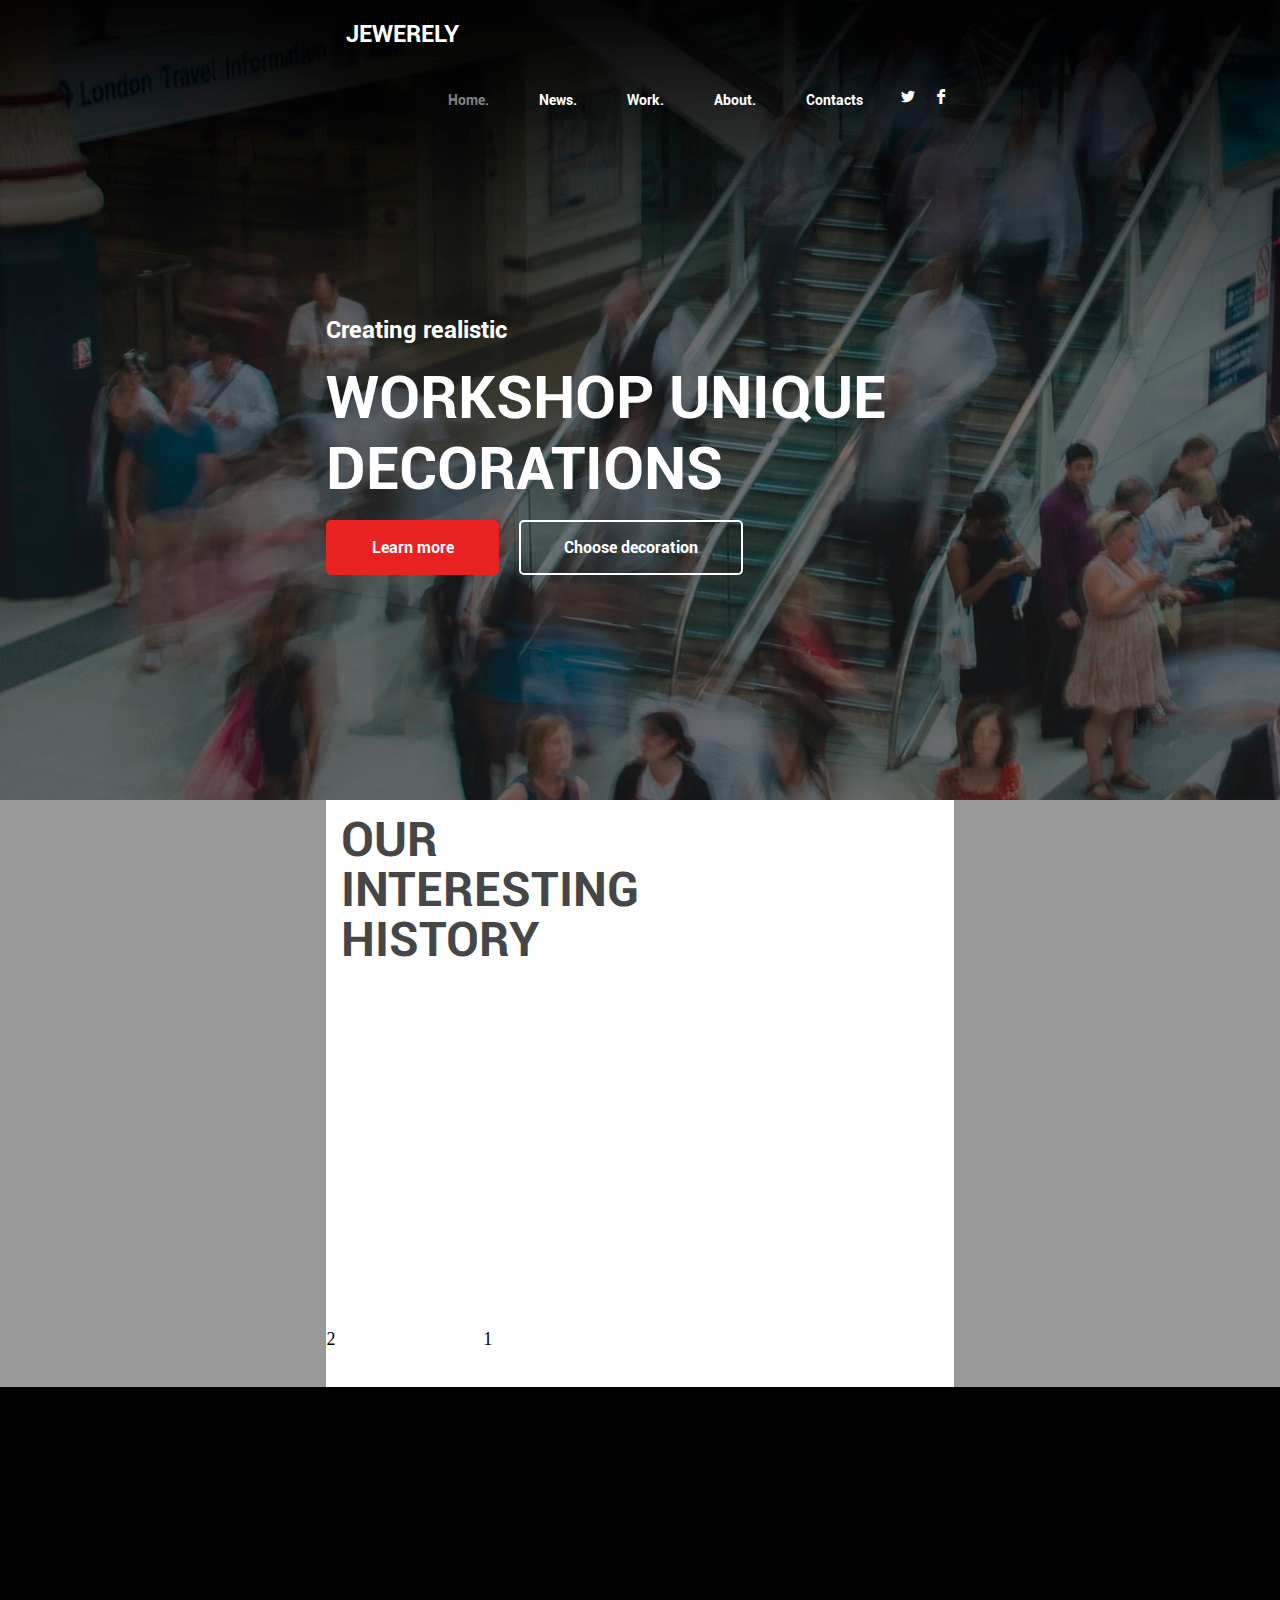
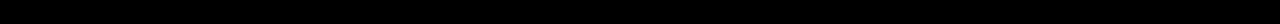
==== завдання 1/index.html @ ca920c7a "завдання 1" ====
<!DOCTYPE html>
<meta charset="utf-8">
<title>ХЗ</title>
<link rel="stylesheet" href="main.css">

<div class="header">
	<div class="header-mid">
		<div class="jewerely">jewerely</div>
		<ul class="header-button">
			<li><a href="" class="home">Home.</a></li>
			<li><a href="">News.</a></li>
			<li><a href="">Work.</a></li>
			<li><a href="">About.</a></li>
			<li><a href="">Contacts</a></li>
			<li><a href=""><span>L</span></a></li>
			<li><a href=""><span>F</span></a></li>
		</ul>
		<div class="inner_content">
			<div class="Creating_realistic">Creating realistic</div>
			<div class="workshop">workshop unique decorations</div>
			<div class="header-but-block">
				<a href="" class="button red">Learn more</a>
				<a href="" class="button default">Choose decoration</a>
		</div>
		</div>
	</div>
</div>
<div class="about">
	<div class="about-mid">
	<div class="about-header">
	<div class="ourih">
	   our interesting history
	</div>
	<div class="about-top">1</div>
	<div class="about-bot">2</div>
	</div>
</div>
---- завдання 1/main.css ----
*{
	margin:0px;
	padding:0px;
	max-width: 1920px;
}
body{background: rgb(0, 0, 0)}
@font-face{
	font-family: Socialico;
	src: url(font/Socialico.ttf);
}
@font-face{
    font-family: Roboto;
    src: url(font/Roboto-Bold.ttf);
}

/**---HEADER---**/
.header {
	width:100%;
	height:800px;
	background-image: url(img/header.jpg);
    background-repeat: no-repeat;
    font-family: "Roboto";
}
li span{
  font-size: 24px;
  font-family: "Socialico";
  color: rgb(255, 255, 255);
  margin:-15px;
}
.header-mid {
	width: 49%;
	color: #ffffff;
	margin: 0 25.5%;
}
.jewerely { /**JEWELERY**/
	display: inline-block;
	background: rgba(0,0,0,0);
	float:left;
	color: rgba(255, 255, 255, 1);
  font-size: 24px;
  color: rgb(255, 255, 255);
  font-weight: bold;
  text-transform: uppercase;
  margin:20px;
}
.inner_content{
    float:left;
    width:100%;
    margin-top:12em;
}

.Creating_realistic { /**Creating_realistic**/
	float:Left;
	font-size: 24px;
	background: rgba(0,0,0,0);	
	font-size: 24px;
	color: rgb(255, 255, 255);
	
}
 
.workshop{/**workshop**/
	font-size: 60px;
	color: rgb(255, 255, 255);
	font-weight: bold;
	text-transform: uppercase;  
	width:100%;
	float:left;
	margin-top:18px;
}

.header-button{/**menu**/
	list-style-type: none;
	float: right;
	margin-top: 6px;
}
.header-button li{
	display:inline-block;
	font-size: 14px;
	color: rgba(255, 255, 255, 1);
	margin:13px;
	cursor:pointer;
}
.header-button .home {
	color: rgba(255, 255, 255, 0.5);
	}
li a{	text-decoration:none;
	font-size: 14px;
	color: rgba(255, 255, 255, 1);
	margin:10px;
	}

.header-but-block{
	float:left;
	width:100%;
	margin-top:1em;
}
	
.button{
	float:left;
	display:block;
	font-size: 16px;  
	font-weight: bold;
	color: white; 
	text-decoration: none;
	user-select: none;
	padding: 1em 2.7em;
	outline: none;
	border: 2px solid;
	border-radius: 5px;
	transition: .5s;
	margin-right:20px;
}
.button.default:hover{ background: rgba(255,255,255,.2);} 
.button.red{background-color: rgb(233, 33, 33); border: 2px solid rgb(233, 33, 33);}
.button.red:hover{ background: rgba(255,33,33,.2);}


/**---ABOUT---**/
.about {
	width:100%;
	height:587px;
	background: #999;
	font-size: 18px;
	margin-bottom: 1px;
	
}
.about-mid {
	display: inline-block;
	width:49%;
	height:100%;
	background: #ffffff;
	margin: 0 25.5%;
}
.about-header{
    display: inline-block;
    float:left;
    width:50%;
    height:100%;
    line-height:100%
    }
    .ourih{
    width:100%;
    height:500px;
    
    text-align: left;
    vertical-align: middle;
    display: inline-block;

    line-height: 50px;
    padding: 15px;
    
    float:left;
    font-size: 48px;
    font-family: "Roboto";
    color: rgb(70, 70, 70);
    font-weight: bold;
    text-transform: uppercase;

    }
.about-top{
    display: inline-block;
    float:right;
    width:50%;
    height:50%;
}
.about-bot{
    display: inline-block;
    float:right;
    width:50%;
    height:50%;
}
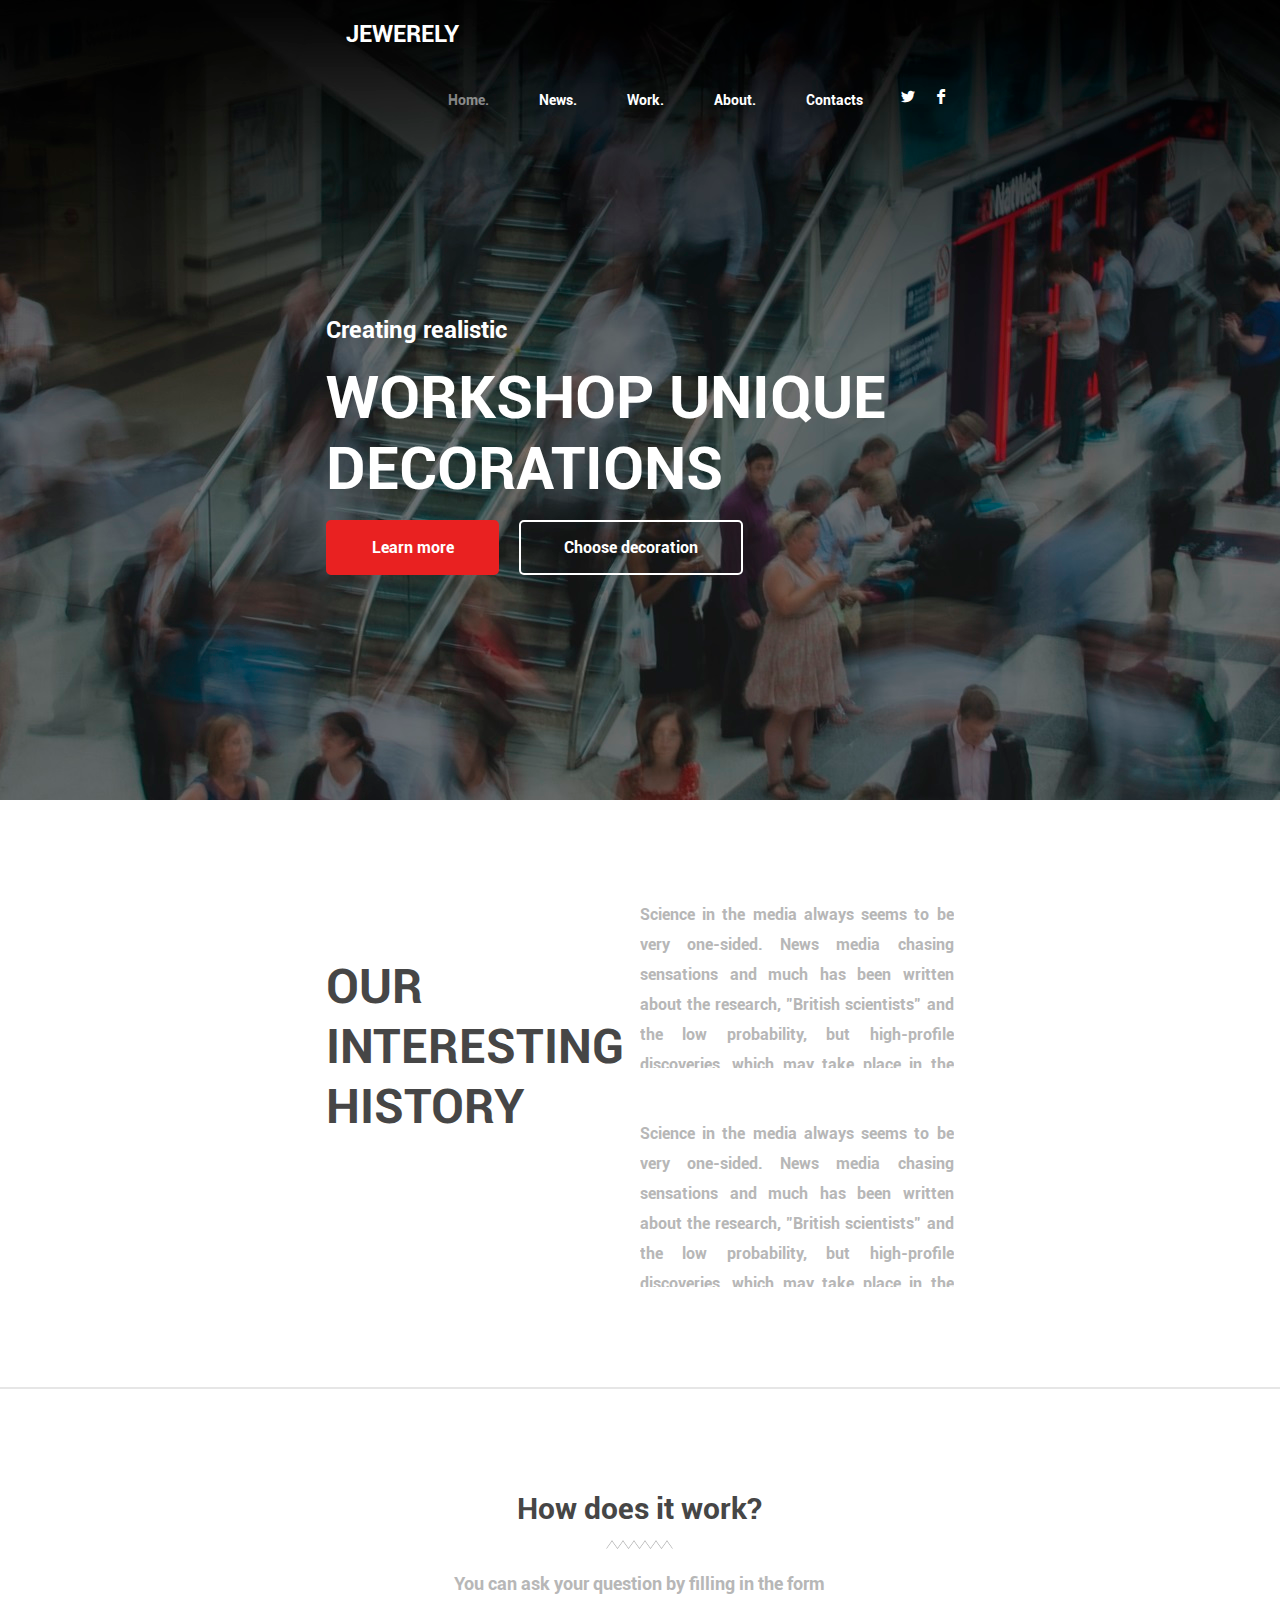
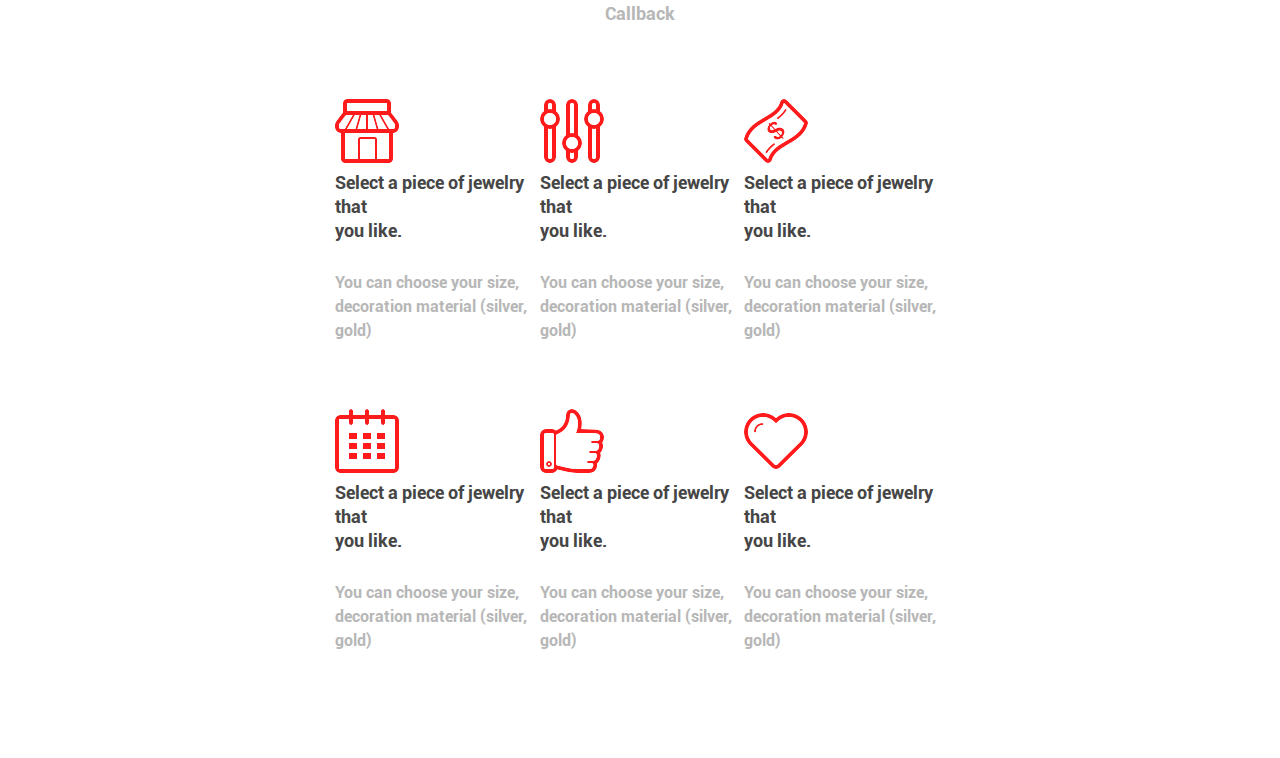
==== commit d40dcab5: "aktuality" ====
--- a/завдання 1/index.html
+++ b/завдання 1/index.html
@@ -28,10 +28,48 @@
 <div class="about">
 	<div class="about-mid">
 	<div class="about-header">
-	<div class="ourih">
 	   our interesting history
 	</div>
-	<div class="about-top">1</div>
-	<div class="about-bot">2</div>
+	
+	<div class="about-cont one">Science in the media always seems to be very one-sided. News media chasing sensations and much has been written about the research, "British scientists" and the low probability, but high-profile discoveries, which may take place in the future, not only paying attention to really important things. In addition, the Internet, magazines and television are often held discussions on the "loud" threads of pseudo invited - and it seems that many of the important questions in modern science has not yet been resolved. Look At Me 8 selected topics about which most scientists have long come to a consensus, but thanks to all the media for some reason it seems that about them still makes sense to argue.</div>
+	
+	<div class="about-cont duo">Science in the media always seems to be very one-sided. News media chasing sensations and much has been written about the research, "British scientists" and the low probability, but high-profile discoveries, which may take place in the future, not only paying attention to really important things. In addition, the Internet, magazines and television are often held discussions on the "loud" threads of pseudo invited - and it seems that many of the important questions in modern science has not yet been resolved. Look At Me 8 selected topics about which most scientists have long come to a consensus, but thanks to all the media for some reason it seems that about them still makes sense to argue.</div>
 	</div>
 </div>
+<div class="steps">
+    <div class="steps-mid">
+        <div class="steps-header">
+           <div class="tx1">How does it work?</div>
+           <div class="tx2"><span>You can ask your question by filling in the form <p>Callback</p></div></div>
+        <div class="step uno">
+            <div class="steptext1">Select a piece of jewelry that
+<p>you like.</p></div>
+            <div class="steptext2">You can choose your size, decoration material (silver, gold)</div>
+        </div>
+        <div class="step duo">
+            <div class="steptext1">Select a piece of jewelry that
+<p>you like.</p></div>
+            <div class="steptext2">You can choose your size, decoration material (silver, gold)</div>
+        </div>
+        <div class="step tre">
+            <div class="steptext1">Select a piece of jewelry that
+<p>you like.</p></div>
+            <div class="steptext2">You can choose your size, decoration material (silver, gold)</div>
+        </div>
+        <div class="step qua">
+            <div class="steptext1">Select a piece of jewelry that
+<p>you like.</p></div>
+            <div class="steptext2">You can choose your size, decoration material (silver, gold)</div>
+        </div>
+        <div class="step chi">
+            <div class="steptext1">Select a piece of jewelry that
+<p>you like.</p></div>
+            <div class="steptext2">You can choose your size, decoration material (silver, gold)</div>
+        </div>
+        <div class="step sey">
+            <div class="steptext1">Select a piece of jewelry that
+<p>you like.</p></div>
+            <div class="steptext2">You can choose your size, decoration material (silver, gold)</div>
+        </div>
+    </div>
+</div>
--- a/завдання 1/main.css
+++ b/завдання 1/main.css
@@ -1,10 +1,10 @@
 
 *{
-	margin:0px;
+	margin:0px auto;
 	padding:0px;
 	max-width: 1920px;
 }
-body{background: rgb(0, 0, 0)}
+body{background: rgb(230, 230, 230)}
 @font-face{
 	font-family: Socialico;
 	src: url(font/Socialico.ttf);
@@ -20,6 +20,7 @@
 	height:800px;
 	background-image: url(img/header.jpg);
     background-repeat: no-repeat;
+    background-position:center;
     font-family: "Roboto";
 }
 li span{
@@ -49,16 +50,13 @@
     width:100%;
     margin-top:12em;
 }
-
 .Creating_realistic { /**Creating_realistic**/
 	float:Left;
 	font-size: 24px;
 	background: rgba(0,0,0,0);	
 	font-size: 24px;
 	color: rgb(255, 255, 255);
-	
-}
- 
+}
 .workshop{/**workshop**/
 	font-size: 60px;
 	color: rgb(255, 255, 255);
@@ -68,7 +66,6 @@
 	float:left;
 	margin-top:18px;
 }
-
 .header-button{/**menu**/
 	list-style-type: none;
 	float: right;
@@ -84,18 +81,16 @@
 .header-button .home {
 	color: rgba(255, 255, 255, 0.5);
 	}
-li a{	text-decoration:none;
+li a{text-decoration:none;
 	font-size: 14px;
 	color: rgba(255, 255, 255, 1);
 	margin:10px;
 	}
-
 .header-but-block{
 	float:left;
 	width:100%;
 	margin-top:1em;
 }
-	
 .button{
 	float:left;
 	display:block;
@@ -109,21 +104,17 @@
 	border: 2px solid;
 	border-radius: 5px;
 	transition: .5s;
-	margin-right:20px;
+
 }
 .button.default:hover{ background: rgba(255,255,255,.2);} 
-.button.red{background-color: rgb(233, 33, 33); border: 2px solid rgb(233, 33, 33);}
+.button.red{    margin-right:20px; background-color: rgb(233, 33, 33); border: 2px solid rgb(233, 33, 33);}
 .button.red:hover{ background: rgba(255,33,33,.2);}
-
-
 /**---ABOUT---**/
 .about {
 	width:100%;
 	height:587px;
-	background: #999;
-	font-size: 18px;
-	margin-bottom: 1px;
-	
+	background: #ffffff;
+	font-size: 18px;	
 }
 .about-mid {
 	display: inline-block;
@@ -135,40 +126,116 @@
 .about-header{
     display: inline-block;
     float:left;
-    width:50%;
-    height:100%;
-    line-height:100%
-    }
-    .ourih{
-    width:100%;
-    height:500px;
-    
+    width:40%;
+    height:50%;
     text-align: left;
     vertical-align: middle;
-    display: inline-block;
-
-    line-height: 50px;
-    padding: 15px;
-    
-    float:left;
+    line-height: 1.25;
+    padding-top: 25%;
     font-size: 48px;
     font-family: "Roboto";
     color: rgb(70, 70, 70);
     font-weight: bold;
     text-transform: uppercase;
-
     }
-.about-top{
+.about-cont{
     display: inline-block;
     float:right;
     width:50%;
-    height:50%;
-}
-.about-bot{
-    display: inline-block;
-    float:right;
-    width:50%;
-    height:50%;
-}
-
-
+    height:168px;
+    font-size: 16px;
+    font-family: "Roboto";
+    color: rgb(183, 183, 183);
+    line-height: 1.875;
+    text-align: justify;
+    overflow: auto;
+}
+.about-cont.one{
+    margin-top: 100px;
+    margin-bottom: 26px;
+}
+.about-cont.duo{
+    margin-top: 25px;
+    margin-bottom: 100px;
+}
+/**---6 steps---**/
+.steps {
+    width:100%;
+    height:969px;
+    background: #ffffff;
+    margin-top: 2px;    
+}
+.steps-mid {
+    display: inline-block;
+    width:49%;
+    height:100%;
+    background: #ffffff;
+    margin: 0px 25.5%;
+     text-align:center;
+}
+.steps-header{    
+    display: block;
+    width: 100%;
+    height: 32%;
+    margin:auto;
+    background-image: url(img/aaa.png); background-repeat: no-repeat; background-position:center;
+
+}
+.tx1{
+  box-sizing: border-box;
+  padding-top:100px;
+  font-size: 30px;
+  font-family: "Roboto";
+  color: rgb(70, 70, 70);
+  font-weight: bold;
+  line-height: 1.333;
+  text-align: center;
+}
+.tx2{
+    margin-top:40px;
+  font-size: 18px;
+  font-family: "Roboto";
+  color: rgb(183, 183, 183);
+  line-height: 1.667;
+  text-align: center;
+}
+
+
+.step{
+    display: inline-block;
+    width:32%;
+    height:32%;
+}
+
+.step.uno{ background-image: url(img/1.png); background-repeat: no-repeat;}
+.step.duo{ background-image: url(img/2.png); background-repeat: no-repeat;}
+.step.tre{ background-image: url(img/3.png); background-repeat: no-repeat;}
+.step.qua{ background-image: url(img/4.png); background-repeat: no-repeat;}
+.step.chi{ background-image: url(img/5.png); background-repeat: no-repeat;}
+.step.sey{ background-image: url(img/6.png); background-repeat: no-repeat;}
+
+.steptext1{ 
+    display: inline-block;  
+    margin-top:36%;
+    width:100%;
+    height:32%;
+    font-size: 18px;
+    font-family: "Roboto";
+    color: rgb(70, 70, 70);
+    line-height: 1.333;
+    text-align: left;
+}
+
+
+
+.steptext2{ 
+    box-sizing: border-box;
+    display: inline-block;  
+    width:100%;
+    height:32%;
+    font-size: 16px;
+    font-family: "Roboto";
+    color: rgb(183, 183, 183);
+    line-height: 1.5;
+    text-align: left;
+}
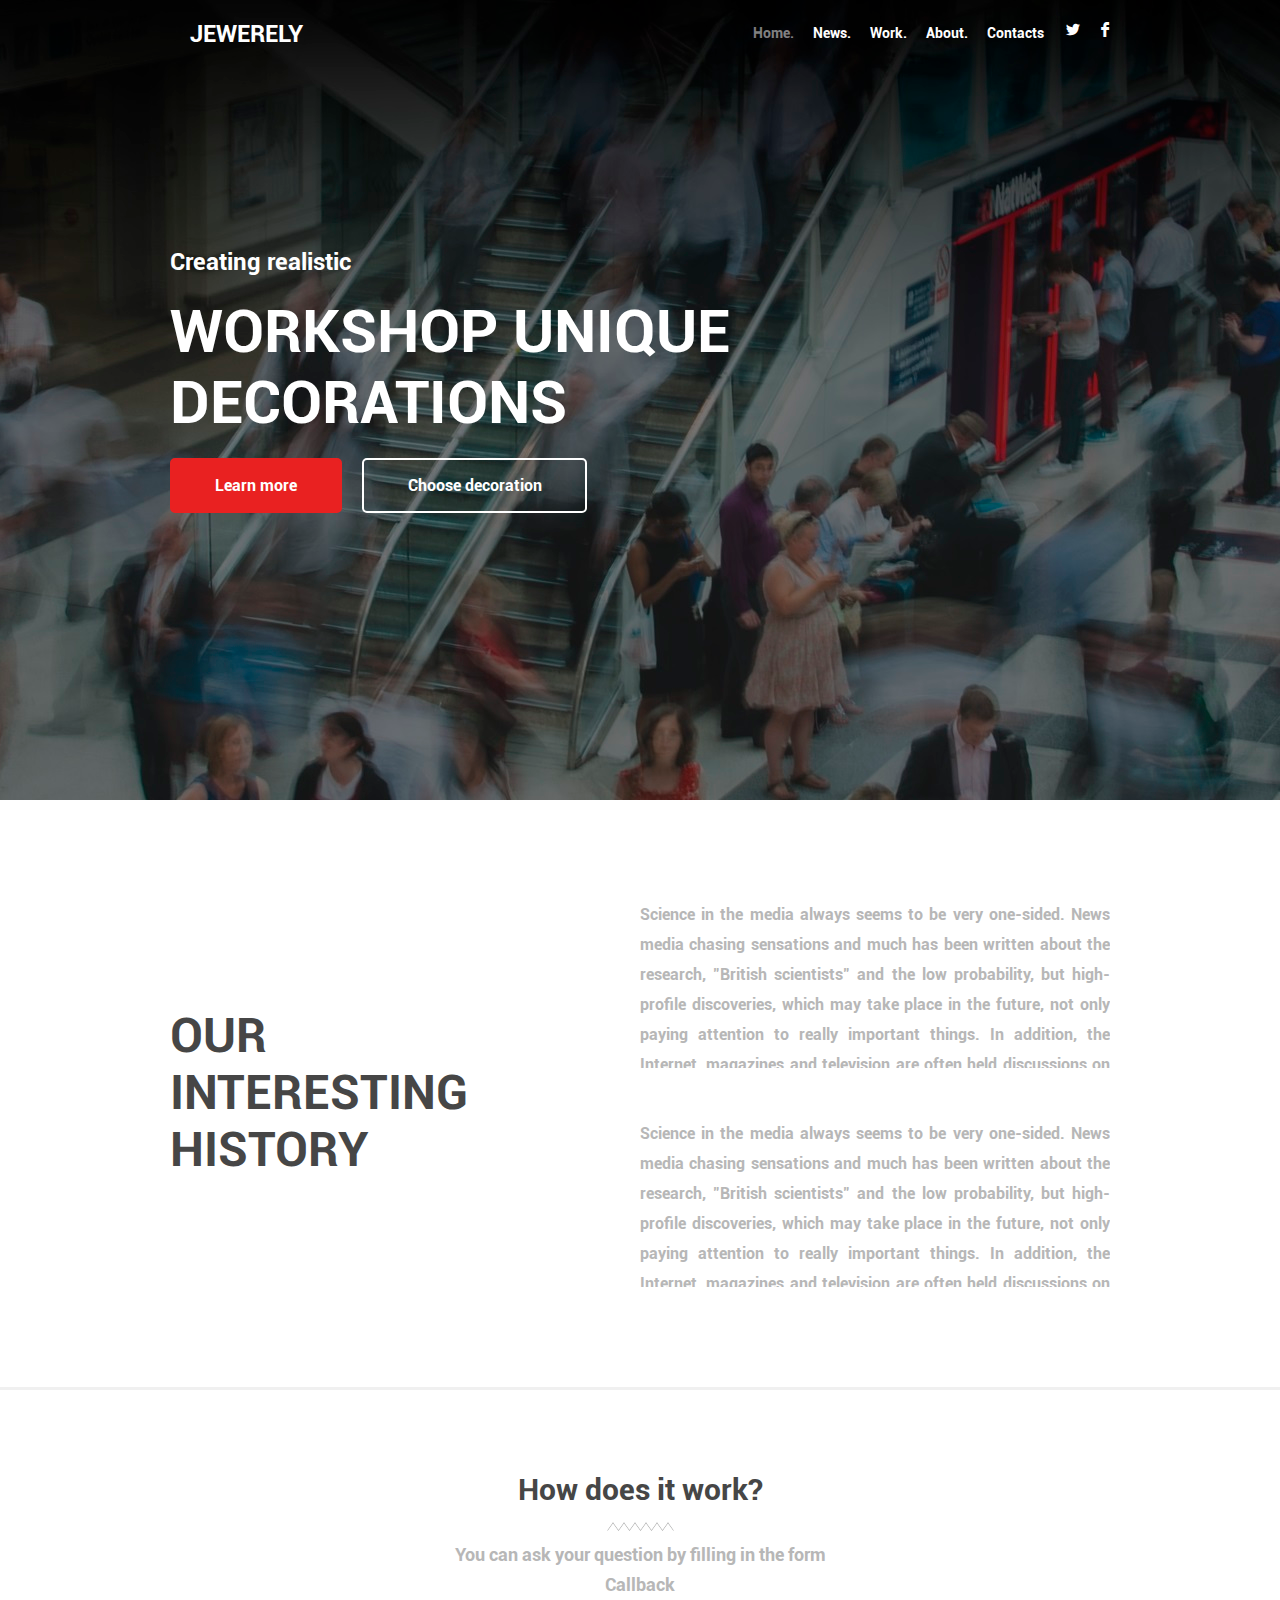
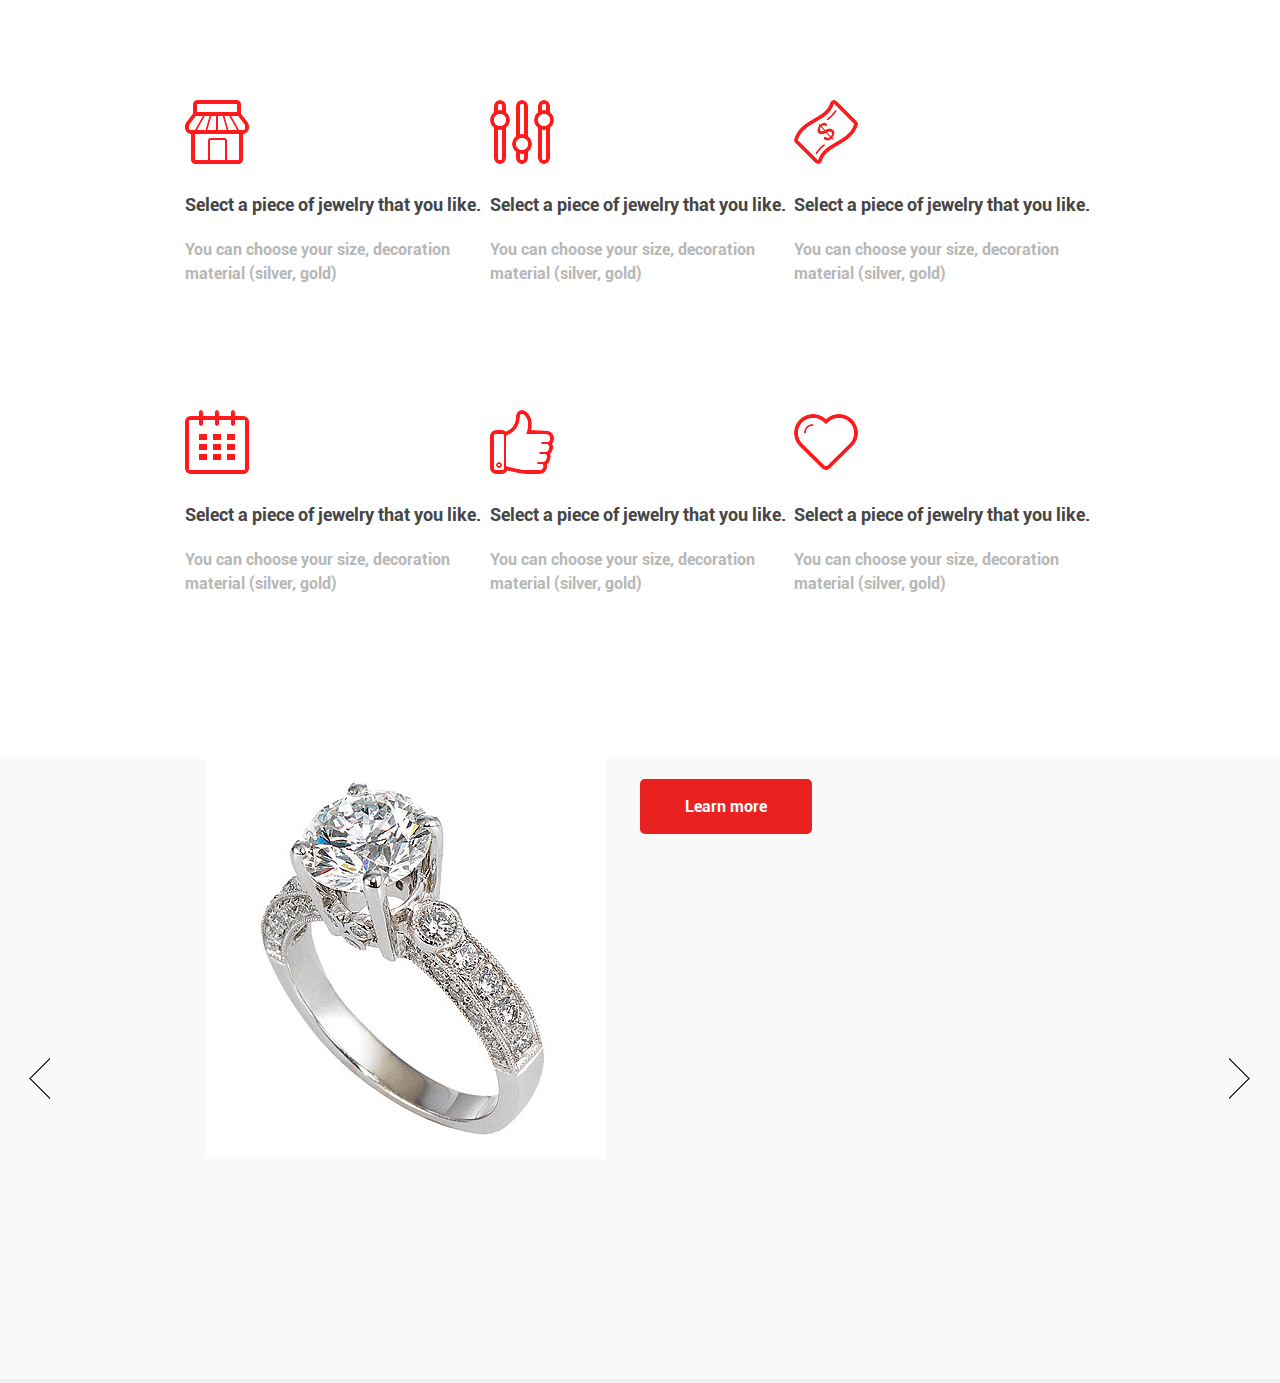
==== commit 1139301c: "aktuality" ====
--- a/завдання 1/index.html
+++ b/завдання 1/index.html
@@ -5,7 +5,7 @@
 
 <div class="header">
 	<div class="header-mid">
-		<div class="jewerely">jewerely</div>
+		<h1>jewerely</h1>
 		<ul class="header-button">
 			<li><a href="" class="home">Home.</a></li>
 			<li><a href="">News.</a></li>
@@ -28,48 +28,49 @@
 <div class="about">
 	<div class="about-mid">
 	<div class="about-header">
-	   our interesting history
-	</div>
-	
+	   <p>our</p><p>interesting</p><p>history</p>  
+	</div>	
 	<div class="about-cont one">Science in the media always seems to be very one-sided. News media chasing sensations and much has been written about the research, "British scientists" and the low probability, but high-profile discoveries, which may take place in the future, not only paying attention to really important things. In addition, the Internet, magazines and television are often held discussions on the "loud" threads of pseudo invited - and it seems that many of the important questions in modern science has not yet been resolved. Look At Me 8 selected topics about which most scientists have long come to a consensus, but thanks to all the media for some reason it seems that about them still makes sense to argue.</div>
-	
 	<div class="about-cont duo">Science in the media always seems to be very one-sided. News media chasing sensations and much has been written about the research, "British scientists" and the low probability, but high-profile discoveries, which may take place in the future, not only paying attention to really important things. In addition, the Internet, magazines and television are often held discussions on the "loud" threads of pseudo invited - and it seems that many of the important questions in modern science has not yet been resolved. Look At Me 8 selected topics about which most scientists have long come to a consensus, but thanks to all the media for some reason it seems that about them still makes sense to argue.</div>
 	</div>
 </div>
 <div class="steps">
     <div class="steps-mid">
         <div class="steps-header">
-           <div class="tx1">How does it work?</div>
-           <div class="tx2"><span>You can ask your question by filling in the form <p>Callback</p></div></div>
-        <div class="step uno">
-            <div class="steptext1">Select a piece of jewelry that
-<p>you like.</p></div>
-            <div class="steptext2">You can choose your size, decoration material (silver, gold)</div>
+           <h1>How does it work?</h1>
+           <p><img src="img/aaa.png"></p>
+           You can ask your question by filling in the form Callback
         </div>
-        <div class="step duo">
-            <div class="steptext1">Select a piece of jewelry that
-<p>you like.</p></div>
-            <div class="steptext2">You can choose your size, decoration material (silver, gold)</div>
+        <div class="step">
+            <img src="img/1.png"><p><span>Select a piece of jewelry that you like.</span></p>You can choose your size, decoration material (silver, gold)
         </div>
-        <div class="step tre">
-            <div class="steptext1">Select a piece of jewelry that
-<p>you like.</p></div>
-            <div class="steptext2">You can choose your size, decoration material (silver, gold)</div>
+        <div class="step">
+            <img src="img/2.png"><p><span>Select a piece of jewelry that you like.</span></p>You can choose your size, decoration material (silver, gold)
         </div>
-        <div class="step qua">
-            <div class="steptext1">Select a piece of jewelry that
-<p>you like.</p></div>
-            <div class="steptext2">You can choose your size, decoration material (silver, gold)</div>
+        <div class="step">
+            <img src="img/3.png"><p><span>Select a piece of jewelry that you like.</span></p>You can choose your size, decoration material (silver, gold)
         </div>
-        <div class="step chi">
-            <div class="steptext1">Select a piece of jewelry that
-<p>you like.</p></div>
-            <div class="steptext2">You can choose your size, decoration material (silver, gold)</div>
+        <div class="step">
+            <img src="img/4.png"><p><span>Select a piece of jewelry that you like.</span></p>You can choose your size, decoration material (silver, gold)
         </div>
-        <div class="step sey">
-            <div class="steptext1">Select a piece of jewelry that
-<p>you like.</p></div>
-            <div class="steptext2">You can choose your size, decoration material (silver, gold)</div>
+        <div class="step">
+            <img src="img/5.png"><p><span>Select a piece of jewelry that you like.</span></p>You can choose your size, decoration material (silver, gold)
         </div>
+        <div class="step">
+            <img src="img/6.png"><p><span>Select a piece of jewelry that you like.</span></p>You can choose your size, decoration material (silver, gold)
+        </div>
+                        
     </div>
 </div>
+<div class="slider">
+    <a href=""><img src="img/left.png" class="sl left"></a> 
+    <div class="block">         
+         <div class="slider-head"><img src="img/slider-ring.png"></div>
+                <div class="slider-content">
+                    <div class="header-but-block">
+                    <a href="" class="button red">Learn more</a>
+                    </div>
+                </div>       
+    </div>   
+    <a href=""><img src="img/right.png" class="sl right"></a>         
+</div>--- a/завдання 1/main.css
+++ b/завдання 1/main.css
@@ -1,59 +1,67 @@
 
-*{
-	margin:0px auto;
+*{	margin:0px auto;
 	padding:0px;
-	max-width: 1920px;
-}
-body{background: rgb(230, 230, 230)}
-@font-face{
-	font-family: Socialico;
-	src: url(font/Socialico.ttf);
-}
-@font-face{
-    font-family: Roboto;
-    src: url(font/Roboto-Bold.ttf);
-}
-
+
+	font-family: "Roboto";
+    color: rgb(183, 183, 183);
+}
+body{background: rgb(240, 240, 240)}
+@font-face{font-family: Socialico;	src: url(font/Socialico.ttf);}
+@font-face{font-family: Roboto; src: url(font/Roboto-Bold.ttf);}
 /**---HEADER---**/
 .header {
 	width:100%;
 	height:800px;
 	background-image: url(img/header.jpg);
     background-repeat: no-repeat;
-    background-position:center;
-    font-family: "Roboto";
-}
+    background-position: center;
+}
+.header-mid {
+	width: 940px;
+	height:100%;
+}
+.header-mid h1{ /**JEWELERY**/
+	float:left;
+    font-size: 24px;
+    font-weight: bold;
+    text-transform: uppercase;
+    margin:20px 0 0 20px;
+    color: rgb(255, 255, 255);
+}
+.header-button{/**menu**/
+    list-style-type: none;
+    float: right;
+    margin-top: 20px;
+    color: rgb(255, 255, 255);
+}
+.header-button li{
+    display:inline-block;
+    margin:0 0 0 15px;
+    cursor:pointer;
+}
+li a{
+    text-decoration:none;
+    font-size: 14px;
+    color: rgb(255, 255, 255);
+    }
+.header-button .home {
+    color: rgba(255, 255, 255, 0.5);
+    margin:0;
+    }
 li span{
   font-size: 24px;
   font-family: "Socialico";
   color: rgb(255, 255, 255);
-  margin:-15px;
-}
-.header-mid {
-	width: 49%;
-	color: #ffffff;
-	margin: 0 25.5%;
-}
-.jewerely { /**JEWELERY**/
-	display: inline-block;
-	background: rgba(0,0,0,0);
-	float:left;
-	color: rgba(255, 255, 255, 1);
-  font-size: 24px;
-  color: rgb(255, 255, 255);
-  font-weight: bold;
-  text-transform: uppercase;
-  margin:20px;
-}
+}
+
 .inner_content{
     float:left;
     width:100%;
-    margin-top:12em;
-}
+    margin-top:200px;
+}
+
 .Creating_realistic { /**Creating_realistic**/
 	float:Left;
-	font-size: 24px;
-	background: rgba(0,0,0,0);	
 	font-size: 24px;
 	color: rgb(255, 255, 255);
 }
@@ -64,32 +72,12 @@
 	text-transform: uppercase;  
 	width:100%;
 	float:left;
-	margin-top:18px;
-}
-.header-button{/**menu**/
-	list-style-type: none;
-	float: right;
-	margin-top: 6px;
-}
-.header-button li{
-	display:inline-block;
-	font-size: 14px;
-	color: rgba(255, 255, 255, 1);
-	margin:13px;
-	cursor:pointer;
-}
-.header-button .home {
-	color: rgba(255, 255, 255, 0.5);
-	}
-li a{text-decoration:none;
-	font-size: 14px;
-	color: rgba(255, 255, 255, 1);
-	margin:10px;
-	}
+	margin-top:20px;
+}
 .header-but-block{
-	float:left;
-	width:100%;
-	margin-top:1em;
+    float:left;
+    width:100%;
+    margin-top:20px;
 }
 .button{
 	float:left;
@@ -104,42 +92,34 @@
 	border: 2px solid;
 	border-radius: 5px;
 	transition: .5s;
-
 }
 .button.default:hover{ background: rgba(255,255,255,.2);} 
-.button.red{    margin-right:20px; background-color: rgb(233, 33, 33); border: 2px solid rgb(233, 33, 33);}
+.button.red{margin-right:20px; background-color: rgb(233, 33, 33); border: 2px solid rgb(233, 33, 33);}
 .button.red:hover{ background: rgba(255,33,33,.2);}
 /**---ABOUT---**/
 .about {
 	width:100%;
 	height:587px;
 	background: #ffffff;
-	font-size: 18px;	
 }
 .about-mid {
-	display: inline-block;
-	width:49%;
+	width:940px;
 	height:100%;
-	background: #ffffff;
-	margin: 0 25.5%;
 }
 .about-header{
-    display: inline-block;
-    float:left;
-    width:40%;
-    height:50%;
+    float:left;
+    margin-top: 22%;
+    width:50%;
     text-align: left;
-    vertical-align: middle;
-    line-height: 1.25;
-    padding-top: 25%;
+    }
+ .about-header p{
     font-size: 48px;
     font-family: "Roboto";
     color: rgb(70, 70, 70);
     font-weight: bold;
     text-transform: uppercase;
-    }
+ }   
 .about-cont{
-    display: inline-block;
     float:right;
     width:50%;
     height:168px;
@@ -163,79 +143,94 @@
     width:100%;
     height:969px;
     background: #ffffff;
-    margin-top: 2px;    
+    margin: 3px auto 0 auto;    
 }
 .steps-mid {
-    display: inline-block;
-    width:49%;
+    width:940px;
     height:100%;
     background: #ffffff;
-    margin: 0px 25.5%;
-     text-align:center;
+    text-align:center;
 }
 .steps-header{    
-    display: block;
-    width: 100%;
+    width: 40%;
     height: 32%;
-    margin:auto;
-    background-image: url(img/aaa.png); background-repeat: no-repeat; background-position:center;
-
-}
-.tx1{
-  box-sizing: border-box;
-  padding-top:100px;
+    box-sizing: border-box;
+    padding-top: 80px;  
+    font-size: 18px;
+    line-height: 1.667; 
+}
+.steps-header h1{
   font-size: 30px;
-  font-family: "Roboto";
   color: rgb(70, 70, 70);
   font-weight: bold;
   line-height: 1.333;
-  text-align: center;
-}
-.tx2{
-    margin-top:40px;
-  font-size: 18px;
-  font-family: "Roboto";
-  color: rgb(183, 183, 183);
-  line-height: 1.667;
-  text-align: center;
-}
-
-
+}
 .step{
     display: inline-block;
     width:32%;
     height:32%;
-}
-
-.step.uno{ background-image: url(img/1.png); background-repeat: no-repeat;}
-.step.duo{ background-image: url(img/2.png); background-repeat: no-repeat;}
-.step.tre{ background-image: url(img/3.png); background-repeat: no-repeat;}
-.step.qua{ background-image: url(img/4.png); background-repeat: no-repeat;}
-.step.chi{ background-image: url(img/5.png); background-repeat: no-repeat;}
-.step.sey{ background-image: url(img/6.png); background-repeat: no-repeat;}
-
-.steptext1{ 
-    display: inline-block;  
-    margin-top:36%;
-    width:100%;
-    height:32%;
+    text-align: left;
+    line-height: 1.5;
+    font-size: 16px;
+}
+.step img{
+    width:64px;
+    height:64px;
+    margin-bottom:20px;
+}
+.step span{ 
     font-size: 18px;
-    font-family: "Roboto";
     color: rgb(70, 70, 70);
-    line-height: 1.333;
-    text-align: left;
-}
-
-
-
-.steptext2{ 
-    box-sizing: border-box;
-    display: inline-block;  
-    width:100%;
-    height:32%;
-    font-size: 16px;
-    font-family: "Roboto";
-    color: rgb(183, 183, 183);
     line-height: 1.5;
-    text-align: left;
-}
+}
+.step p{ 
+    margin-bottom:20px;
+}
+/*SLIDER*/
+.slider{
+    height:620px;
+    width:100%; 
+    background-color: rgb(250, 249, 249);
+    text-align:center;
+}
+.block {
+    display:inline-block;
+    width:940px;
+    height:100%;
+}
+.slider-head{
+    display:inline-block;
+    width:470px;
+    height:100%;
+    float:left;
+}
+.slider-content{
+    display:inline-block;
+    width:50%;
+    height:100%; 
+    float:right;   
+}
+.sl{
+    display:inline-block;
+    width:80px;
+    height:80px;
+    margin-top:280px;
+    cursor:pointer;
+}
+.sl.left{
+    float:left;
+}
+.sl.right{
+    float:right;
+}   
+
+
+
+
+
+
+
+
+
+
+
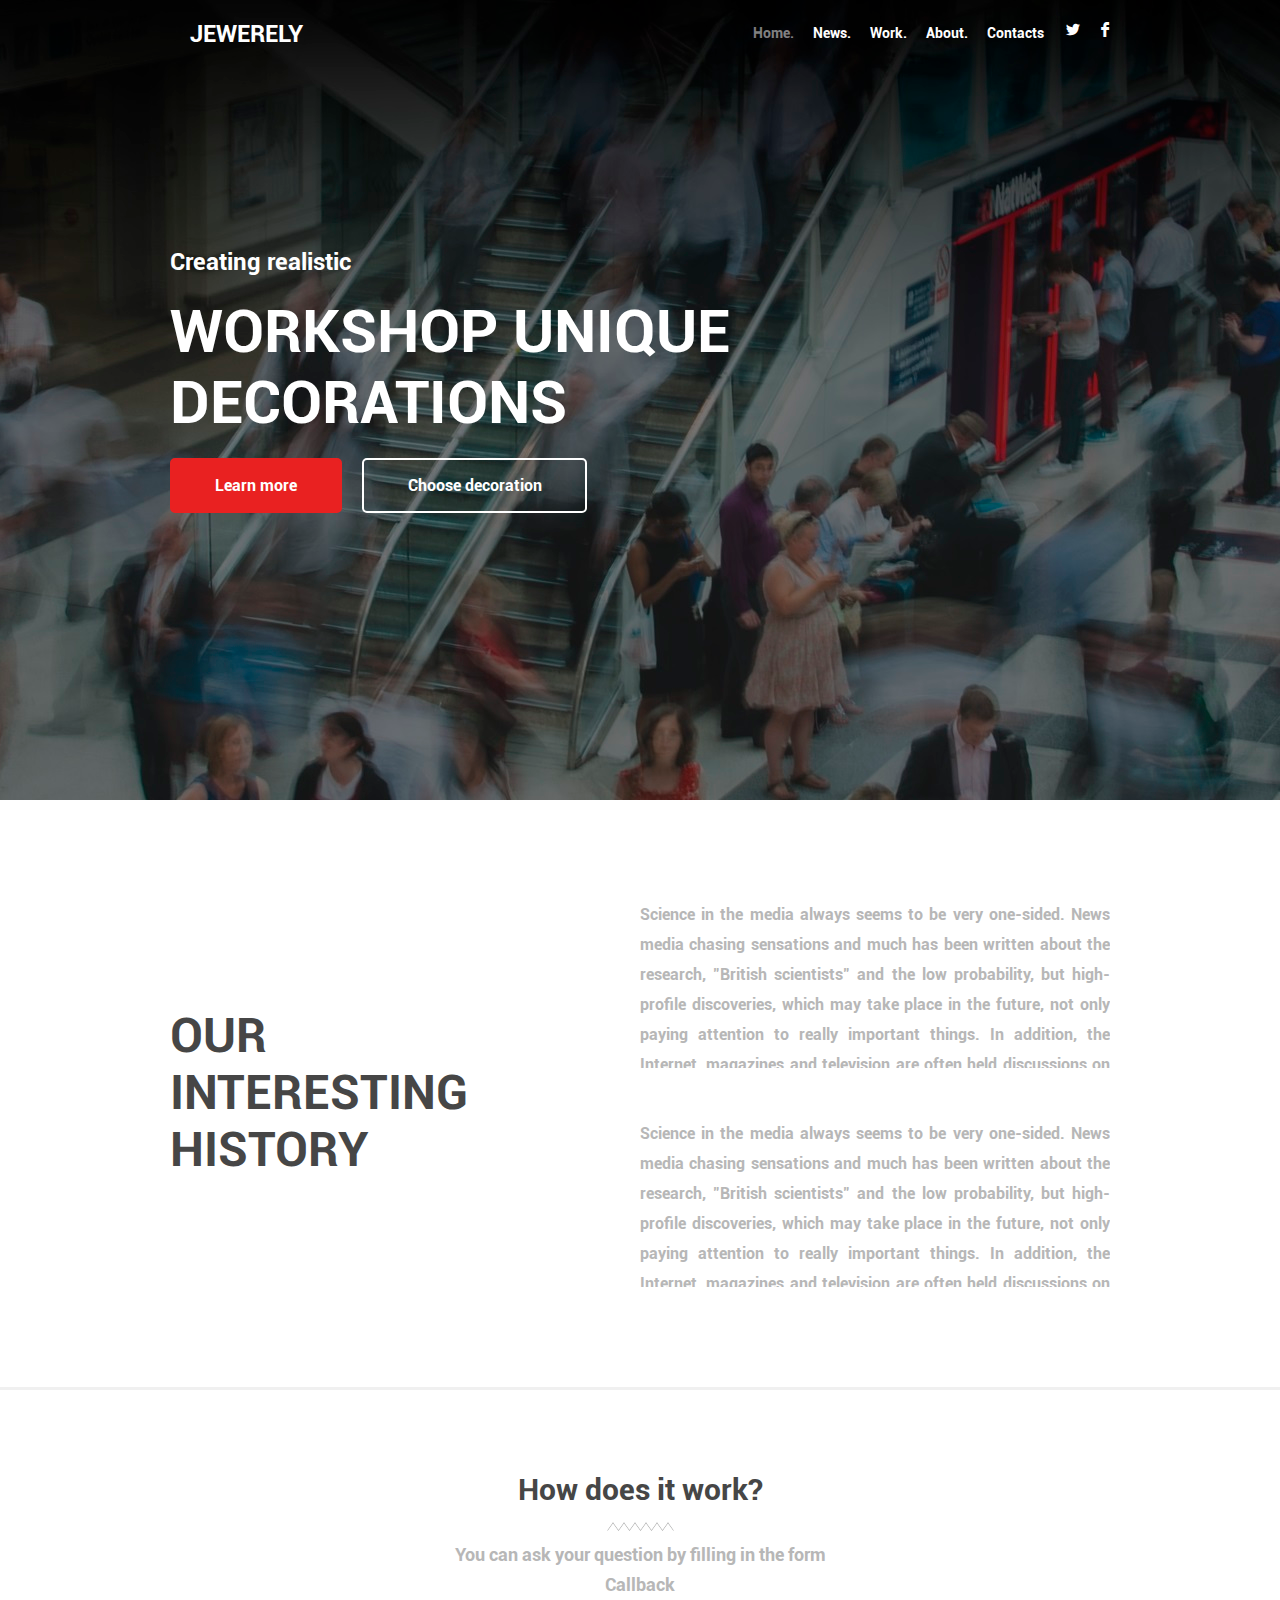
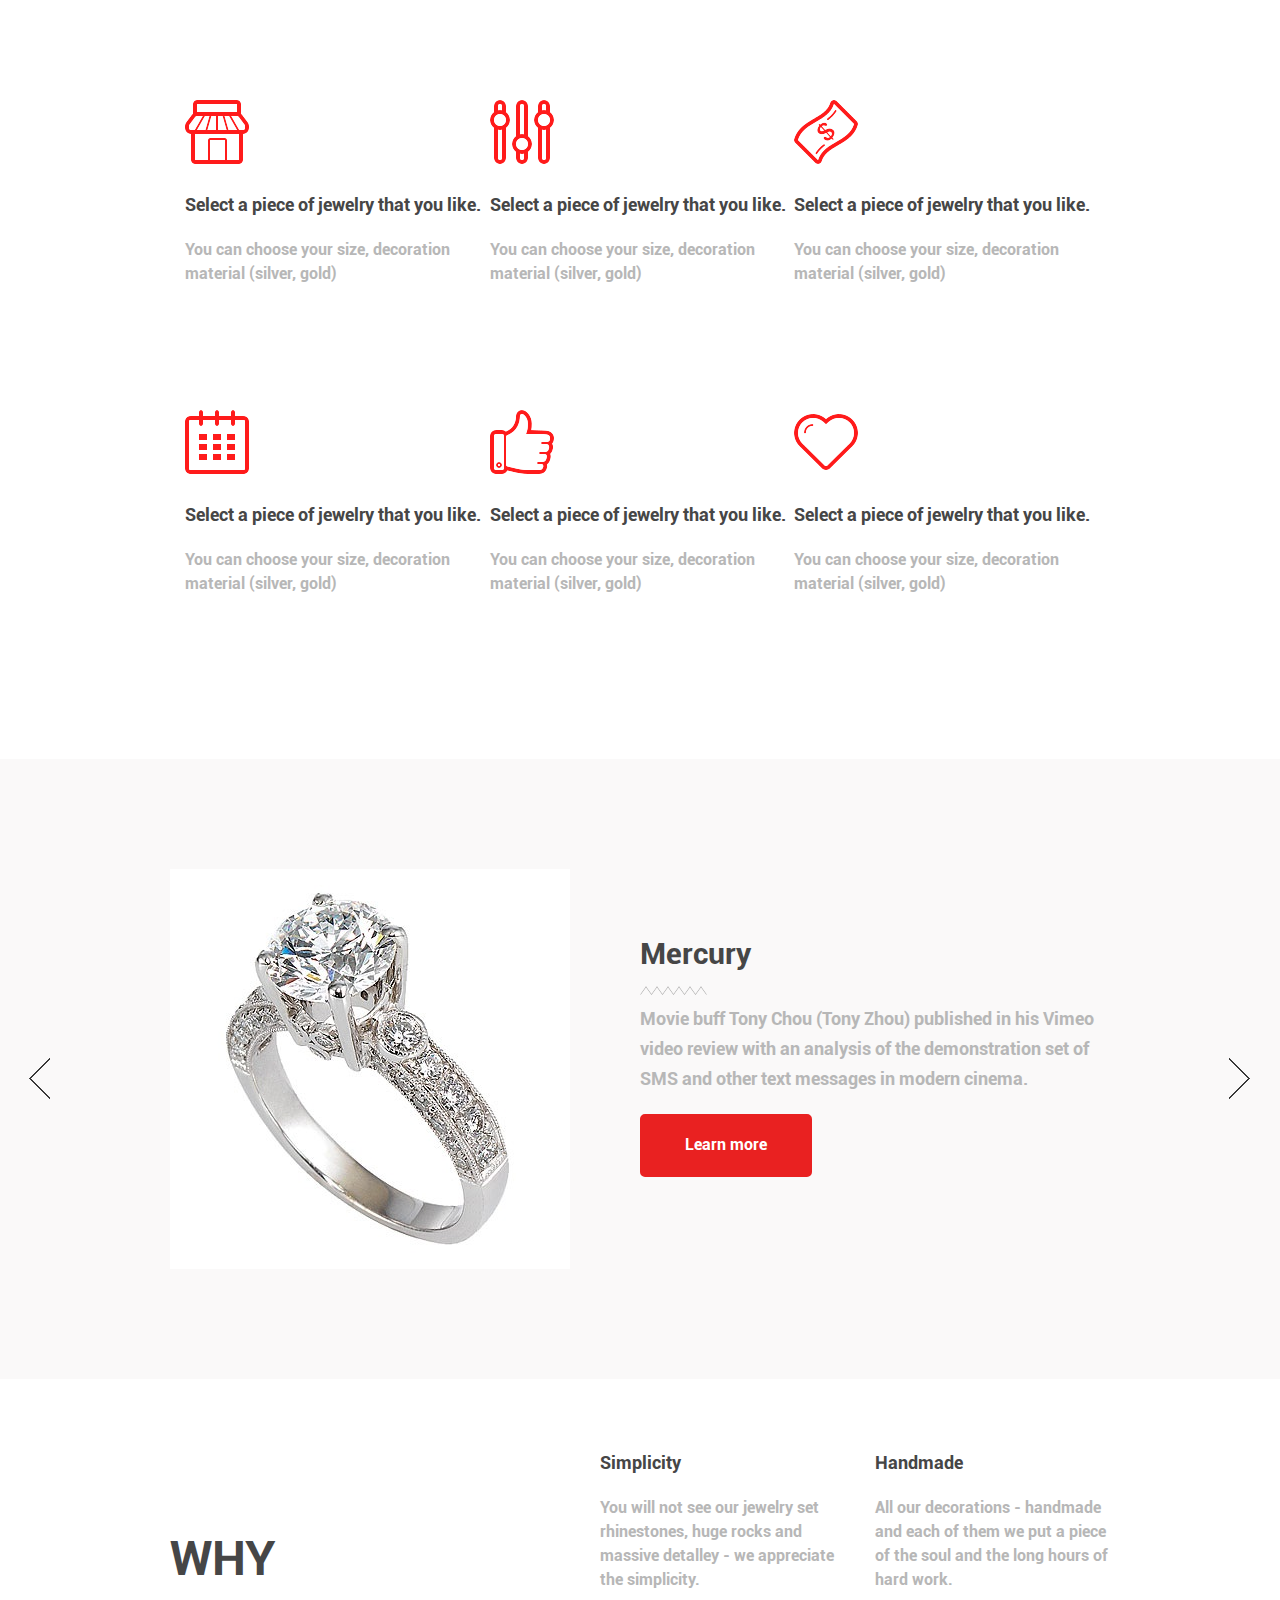
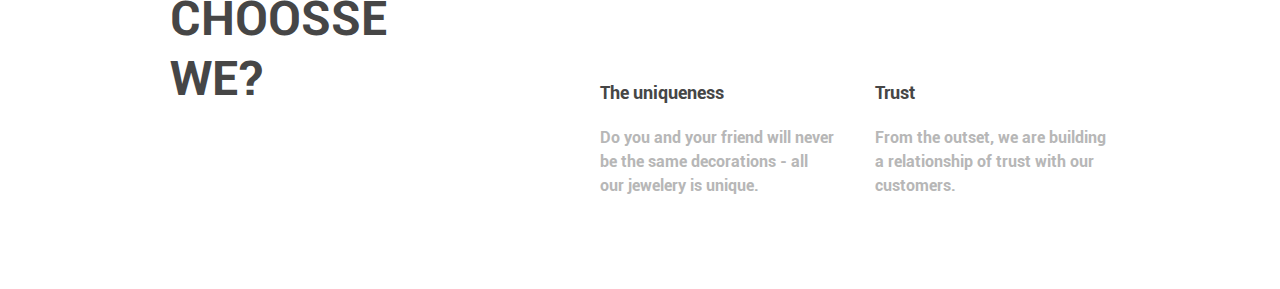
==== commit 09819f40: "aktyalyti" ====
--- a/завдання 1/index.html
+++ b/завдання 1/index.html
@@ -37,7 +37,7 @@
 <div class="steps">
     <div class="steps-mid">
         <div class="steps-header">
-           <h1>How does it work?</h1>
+           <h2>How does it work?</h2>
            <p><img src="img/aaa.png"></p>
            You can ask your question by filling in the form Callback
         </div>
@@ -65,12 +65,26 @@
 <div class="slider">
     <a href=""><img src="img/left.png" class="sl left"></a> 
     <div class="block">         
-         <div class="slider-head"><img src="img/slider-ring.png"></div>
+         <div class="slider-head">
+             <img src="img/slider-ring.jpg" width="400px" height="400px">             
+         </div>
                 <div class="slider-content">
+                        <h2>Mercury</h2>
+                        <p><img src="img/aaa.png"></p>
+                        Movie buff Tony Chou (Tony Zhou) published in his Vimeo video review with an analysis of the demonstration set of SMS and other text messages in modern cinema.
                     <div class="header-but-block">
                     <a href="" class="button red">Learn more</a>
                     </div>
                 </div>       
     </div>   
     <a href=""><img src="img/right.png" class="sl right"></a>         
+</div>
+<div class="why">
+    <div class="why-block">
+        <div class="why-head"><p>why</p><p>choosse</p><p>we?</p></div>
+        <div class="why-cont"><p><span>Handmade</span></p>All our decorations - handmade and each of them we put a piece of the soul and the long hours of hard work.</div>
+        <div class="why-cont"><p><span>Simplicity</span></p>You will not see our jewelry set rhinestones, huge rocks and massive detalley - we appreciate the simplicity.</div>
+        <div class="why-cont"><p><span>Trust</span></p>From the outset, we are building a relationship of trust with our customers.</div>
+        <div class="why-cont"><p><span>The uniqueness</span></p>Do you and your friend will never be the same decorations - all our jewelery is unique.</div>
+    </div>
 </div>--- a/завдання 1/main.css
+++ b/завдання 1/main.css
@@ -1,24 +1,27 @@
-
 *{	margin:0px auto;
 	padding:0px;
-
 	font-family: "Roboto";
     color: rgb(183, 183, 183);
 }
-body{background: rgb(240, 240, 240)}
+body{background: rgb(240, 240, 240);
+    max-width:1920px;}
 @font-face{font-family: Socialico;	src: url(font/Socialico.ttf);}
 @font-face{font-family: Roboto; src: url(font/Roboto-Bold.ttf);}
 /**---HEADER---**/
 .header {
 	width:100%;
 	height:800px;
+    background-image: url(img/header.jpg);
+    background-repeat: no-repeat;
+    background-position: center;
+}
+.header-mid {
+	width: 940px;
+	height:100%;
 	background-image: url(img/header.jpg);
     background-repeat: no-repeat;
     background-position: center;
-}
-.header-mid {
-	width: 940px;
-	height:100%;
+
 }
 .header-mid h1{ /**JEWELERY**/
 	float:left;
@@ -43,23 +46,21 @@
     text-decoration:none;
     font-size: 14px;
     color: rgb(255, 255, 255);
-    }
+}
 .header-button .home {
     color: rgba(255, 255, 255, 0.5);
     margin:0;
-    }
+}
 li span{
   font-size: 24px;
   font-family: "Socialico";
   color: rgb(255, 255, 255);
 }
-
 .inner_content{
     float:left;
     width:100%;
     margin-top:200px;
 }
-
 .Creating_realistic { /**Creating_realistic**/
 	float:Left;
 	font-size: 24px;
@@ -105,6 +106,7 @@
 .about-mid {
 	width:940px;
 	height:100%;
+	background: #ffffff;
 }
 .about-header{
     float:left;
@@ -114,7 +116,6 @@
     }
  .about-header p{
     font-size: 48px;
-    font-family: "Roboto";
     color: rgb(70, 70, 70);
     font-weight: bold;
     text-transform: uppercase;
@@ -159,7 +160,7 @@
     font-size: 18px;
     line-height: 1.667; 
 }
-.steps-header h1{
+.steps-header h2{
   font-size: 30px;
   color: rgb(70, 70, 70);
   font-weight: bold;
@@ -200,15 +201,29 @@
 }
 .slider-head{
     display:inline-block;
-    width:470px;
-    height:100%;
-    float:left;
-}
+    width:50%;
+    height:100%;
+    float:left;
+    text-align:left;
+}
+.slider-head img{margin-top:110px;}
 .slider-content{
     display:inline-block;
     width:50%;
     height:100%; 
-    float:right;   
+    float:right;
+    text-align:left;
+    box-sizing: border-box;
+    padding-top: 175px; 
+    font-size: 18px;
+    line-height: 1.667;   
+}
+
+.slider-content h2 {
+  font-size: 30px;
+  color: rgb(70, 70, 70);
+  font-weight: bold;
+  line-height: 1.333;
 }
 .sl{
     display:inline-block;
@@ -224,13 +239,57 @@
     float:right;
 }   
 
-
-
-
-
-
-
-
-
-
-
+.why{
+    height:510px;
+    width:100%; 
+    background: #ffffff;
+    text-align:center;
+}
+.why-block {
+    width:940px;
+    height:100%;
+}
+.why-head{    
+    width:40%;
+    height:100%; 
+    float: left;
+    text-align:left;
+    box-sizing: border-box;
+    padding-top: 150px;    
+}
+.why-head p{
+    font-size: 48px;
+    color: rgb(70, 70, 70);
+    font-weight: bold;
+    text-transform: uppercase;
+    line-height: 1.25;
+}
+.why-cont{
+    display: inline-block;
+    width: 25%;
+    height: 45%;   
+    float: right; 
+    text-align: left;
+    box-sizing: border-box;
+    padding-top: 70px;
+    margin-left: 40px; 
+    line-height: 1.5; 
+}
+.why-cont span{
+    font-size: 18px;
+    color: rgb(70, 70, 70);
+    font-weight: bold;
+    line-height: 1.5;
+}
+.why-cont p{ 
+    margin-bottom:20px;
+}
+
+
+
+
+
+
+
+
+
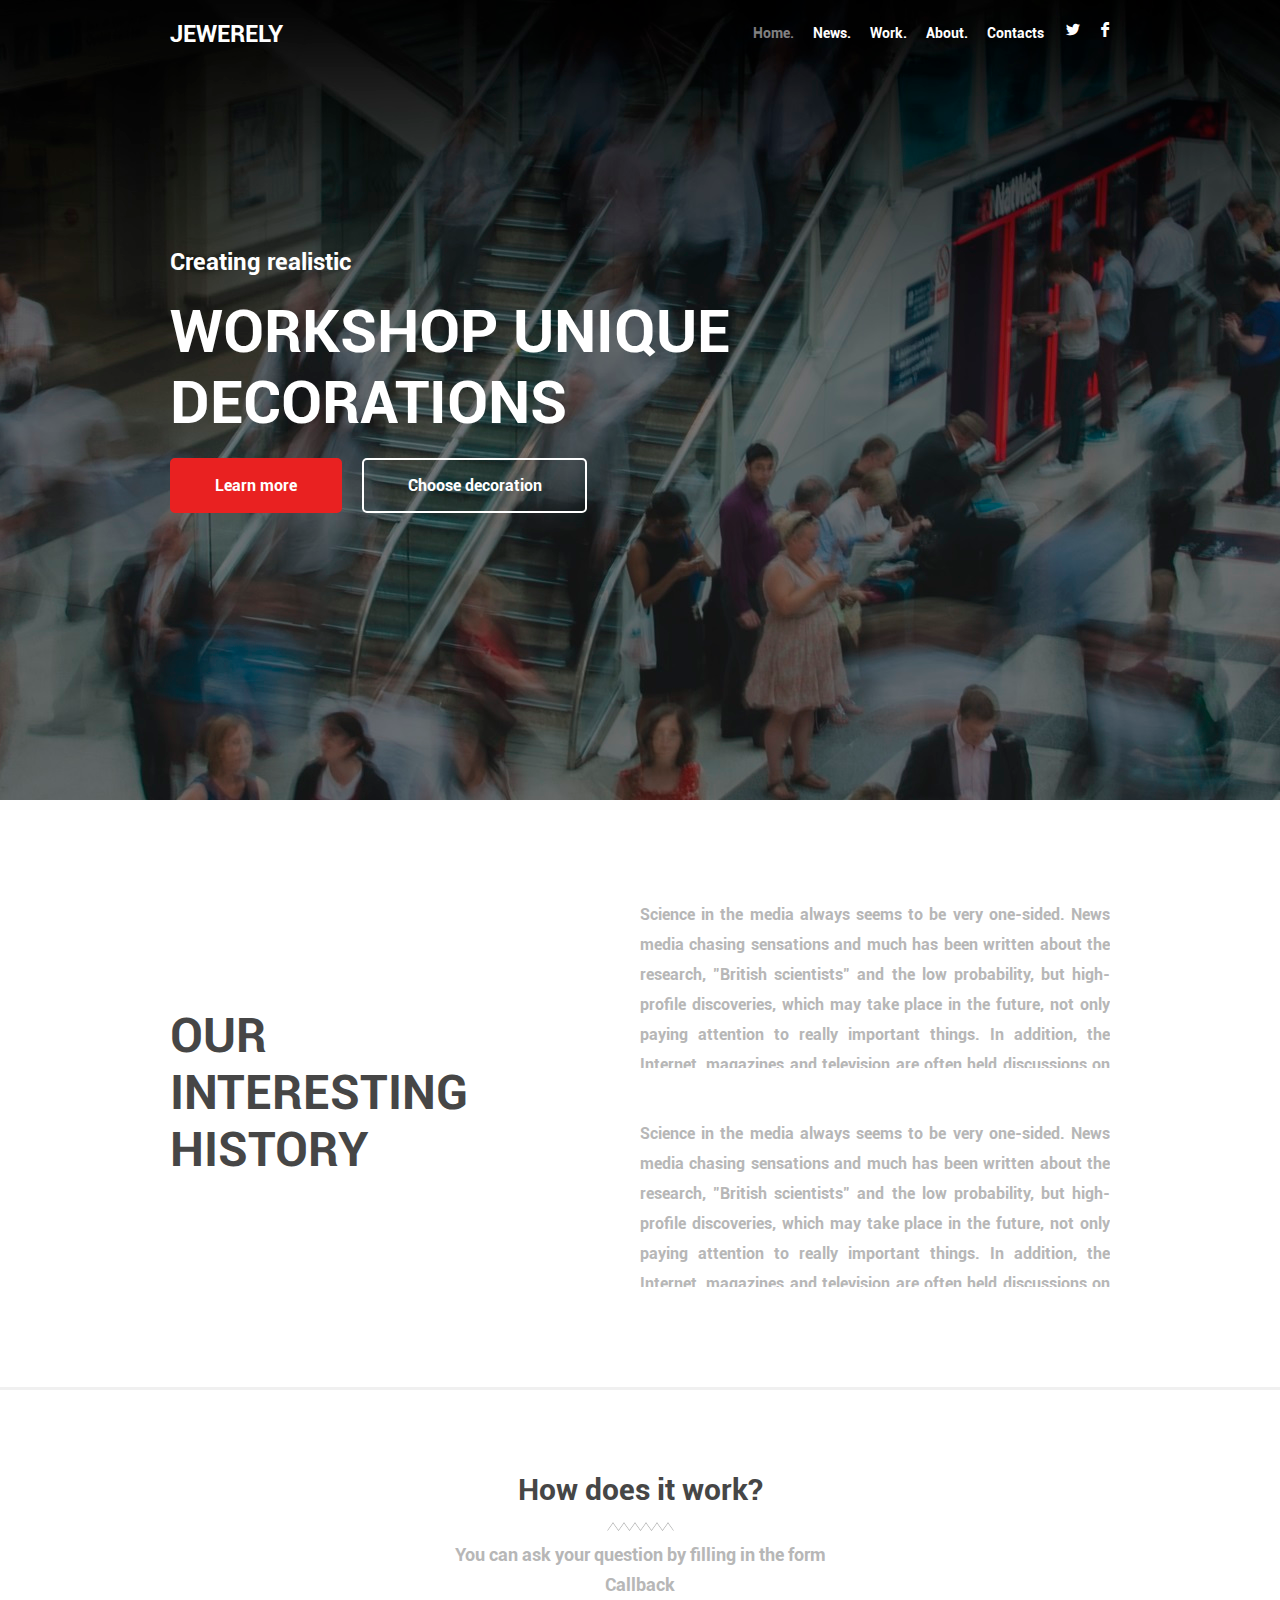
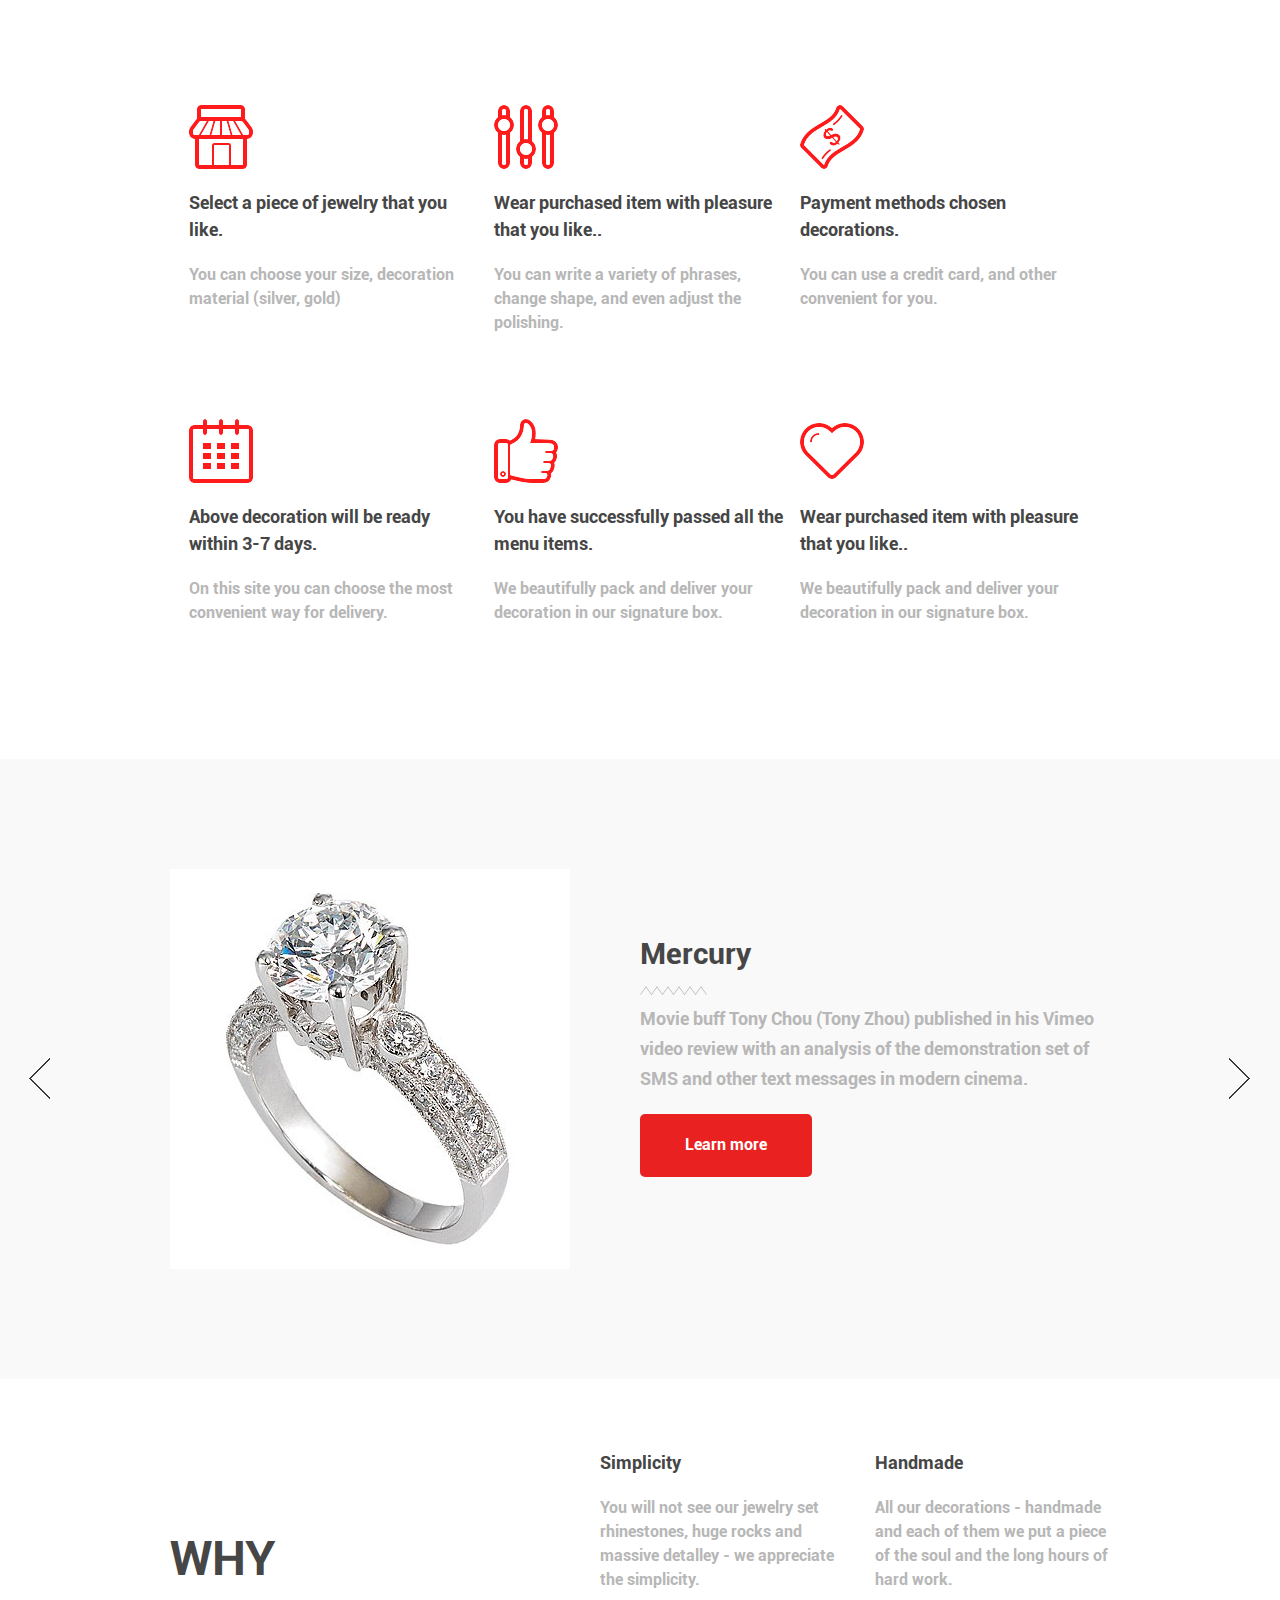
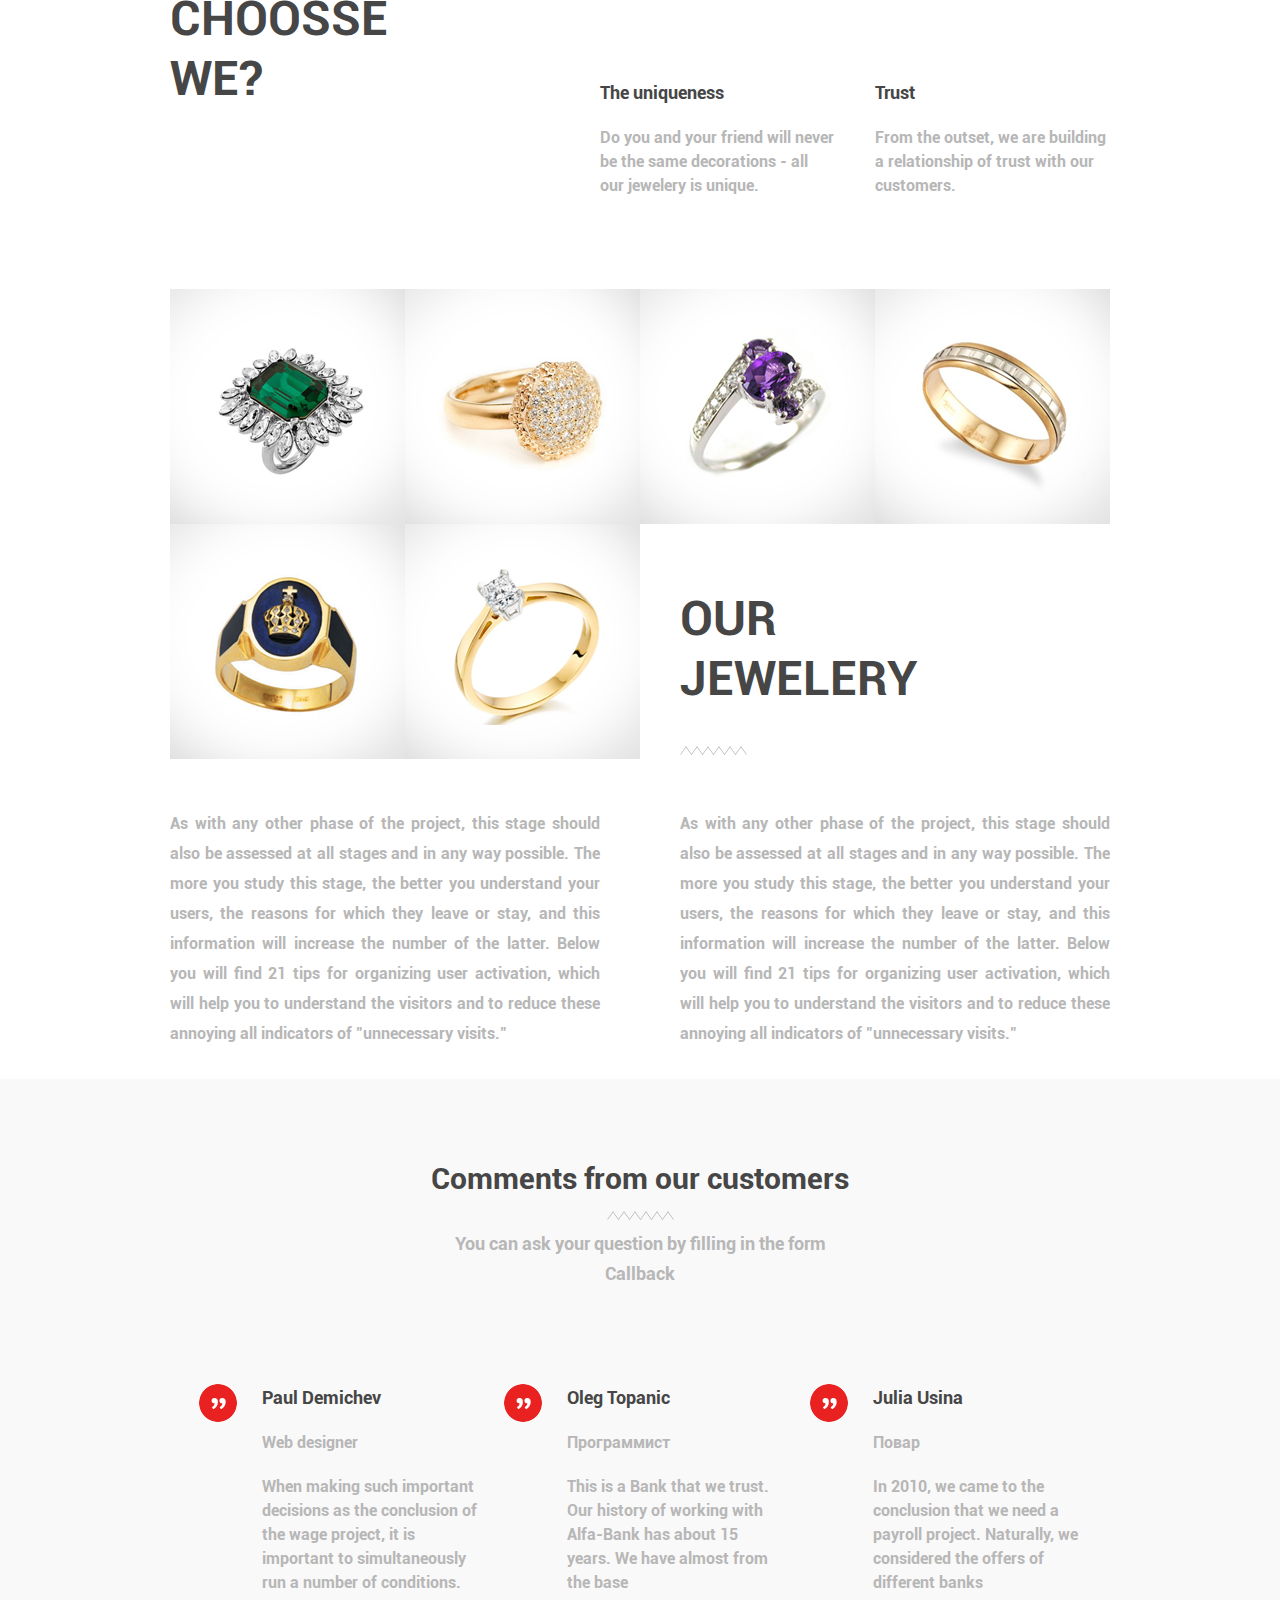
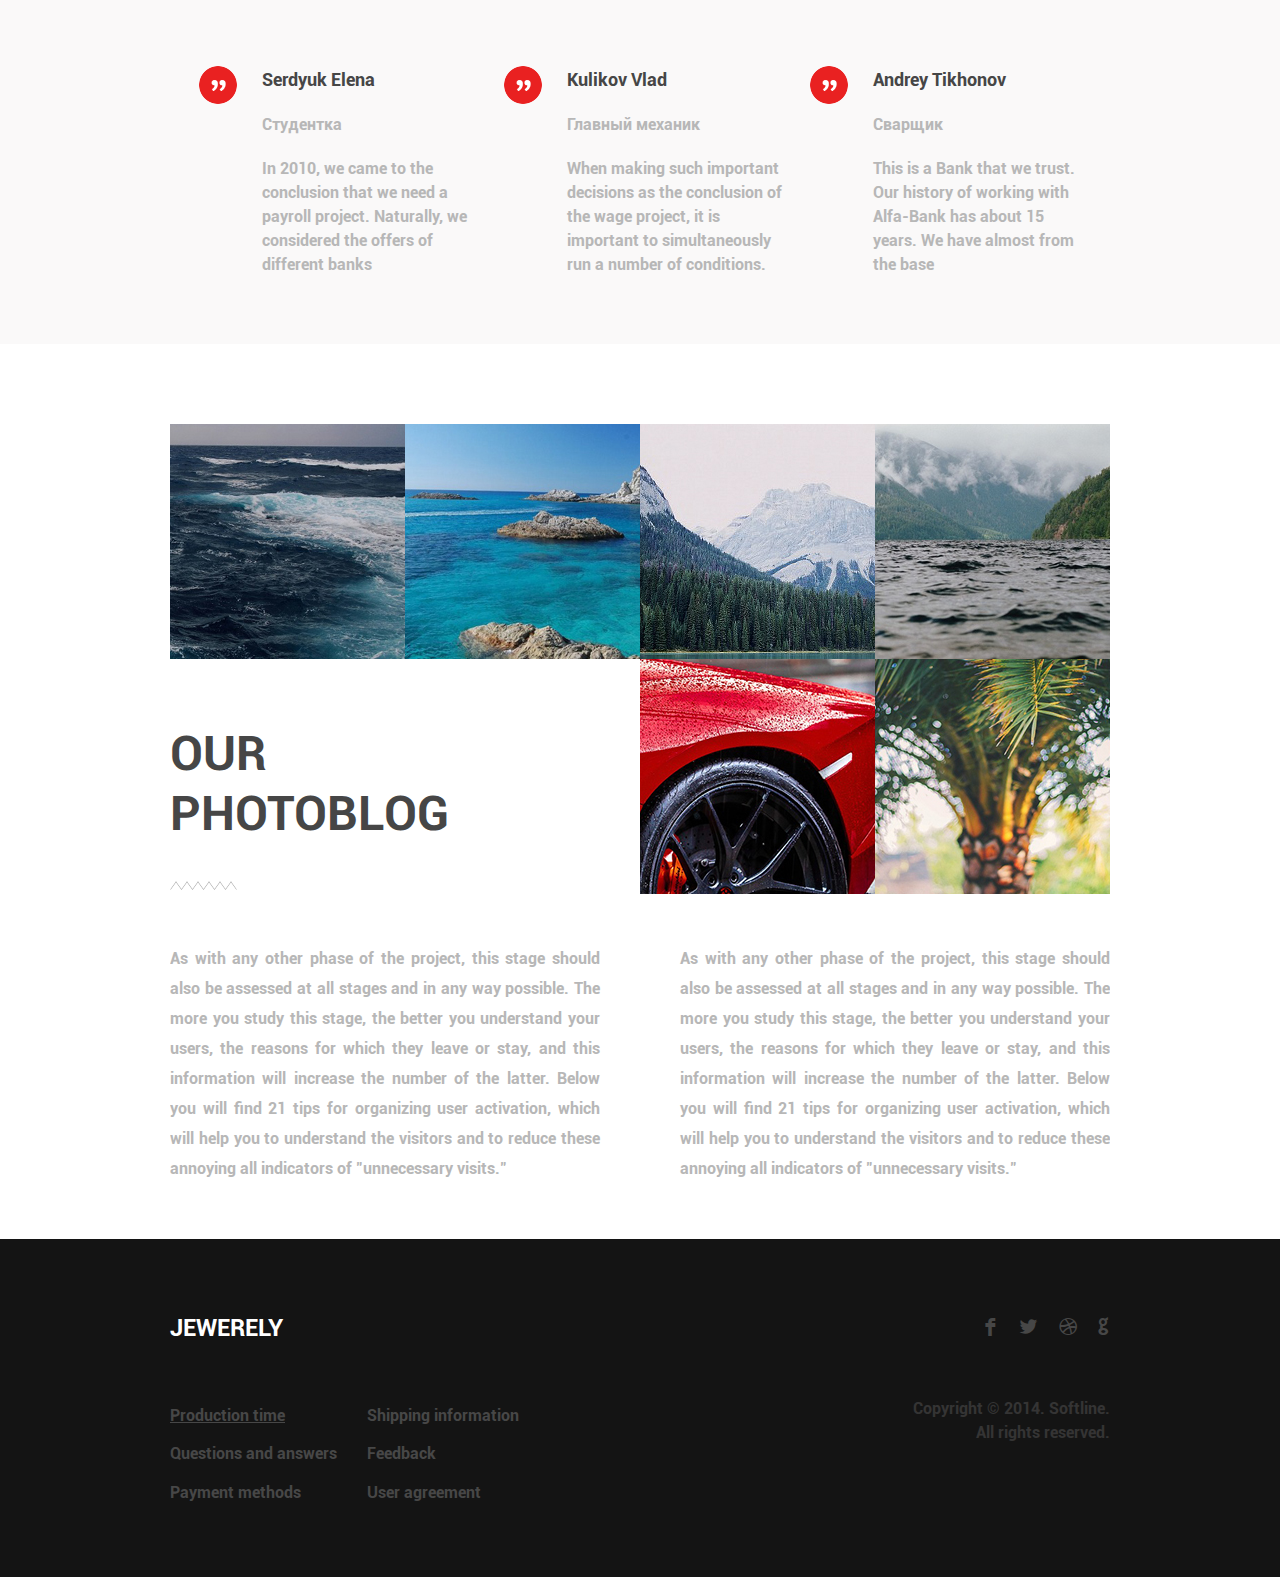
==== commit d50261a3: "finish" ====
--- a/завдання 1/index.html
+++ b/завдання 1/index.html
@@ -1,8 +1,9 @@
 <!DOCTYPE html>
+<head>
 <meta charset="utf-8">
-<title>ХЗ</title>
+<title>завдання 1</title>
 <link rel="stylesheet" href="main.css">
-
+</head>
 <div class="header">
 	<div class="header-mid">
 		<h1>jewerely</h1>
@@ -42,23 +43,23 @@
            You can ask your question by filling in the form Callback
         </div>
         <div class="step">
-            <img src="img/1.png"><p><span>Select a piece of jewelry that you like.</span></p>You can choose your size, decoration material (silver, gold)
-        </div>
+            <img src="img/1.png"><div class="stepbot"><p><span>Select a piece of jewelry that you like.</span></p>You can choose your size, decoration material (silver, gold)
+        </div></div>
         <div class="step">
-            <img src="img/2.png"><p><span>Select a piece of jewelry that you like.</span></p>You can choose your size, decoration material (silver, gold)
-        </div>
+            <img src="img/2.png"><div class="stepbot"><p><span>Wear purchased item with pleasure that you like..</span></p>You can write a variety of phrases, change shape, and even adjust the polishing.
+        </div></div>
         <div class="step">
-            <img src="img/3.png"><p><span>Select a piece of jewelry that you like.</span></p>You can choose your size, decoration material (silver, gold)
-        </div>
+            <img src="img/3.png"</div><div class="stepbot"><p><span>Payment methods chosen decorations.</span></p>You can use a credit card, and other convenient for you.
+        </div></div>
         <div class="step">
-            <img src="img/4.png"><p><span>Select a piece of jewelry that you like.</span></p>You can choose your size, decoration material (silver, gold)
-        </div>
+            <img src="img/4.png"><div class="stepbot"><p><span>Above decoration will be ready within 3-7 days.</span></p>On this site you can choose the most convenient way for delivery.
+        </div></div>
         <div class="step">
-            <img src="img/5.png"><p><span>Select a piece of jewelry that you like.</span></p>You can choose your size, decoration material (silver, gold)
-        </div>
-        <div class="step">
-            <img src="img/6.png"><p><span>Select a piece of jewelry that you like.</span></p>You can choose your size, decoration material (silver, gold)
-        </div>
+            <img src="img/5.png"><div class="stepbot"><p><span>You have successfully passed all the menu items.</span></p>We beautifully pack and deliver your decoration in our signature box.
+        </div></div>
+         <div class="step">
+            <img src="img/6.png"><div class="stepbot"><p><span>Wear purchased item with pleasure that you like..</span></p>We beautifully pack and deliver your decoration in our signature box.
+        </div></div>
                         
     </div>
 </div>
@@ -87,4 +88,83 @@
         <div class="why-cont"><p><span>Trust</span></p>From the outset, we are building a relationship of trust with our customers.</div>
         <div class="why-cont"><p><span>The uniqueness</span></p>Do you and your friend will never be the same decorations - all our jewelery is unique.</div>
     </div>
-</div>+</div>
+<div class="work">
+    <div class="work-block">
+        <div class="work cont"><img src="img/rings/ring1.jpg"></div>
+        <div class="work cont"><img src="img/rings/ring2.jpg"></div>
+        <div class="work cont"><img src="img/rings/ring3.jpg"></div>
+        <div class="work cont"><img src="img/rings/ring4.jpg"></div>
+        <div class="work cont"><img src="img/rings/ring5.jpg"></div>
+        <div class="work cont"><img src="img/rings/ring6.jpg"></div>
+        <div class="work head"><p>our</p><p>jewelery</p><p><img src="img/aaa.png"></p></div>
+        <div class="work contbig one">As with any other phase of the project, this stage should also be assessed at all stages and in any way possible. The more you study this stage, the better you understand your users, the reasons for which they leave or stay, and this information will increase the number of the latter. Below you will find 21 tips for organizing user activation, which will help you to understand the visitors and to reduce these annoying all indicators of "unnecessary visits."</div>
+        <div class="work contbig duo">As with any other phase of the project, this stage should also be assessed at all stages and in any way possible. The more you study this stage, the better you understand your users, the reasons for which they leave or stay, and this information will increase the number of the latter. Below you will find 21 tips for organizing user activation, which will help you to understand the visitors and to reduce these annoying all indicators of "unnecessary visits."</div>
+    </div>    
+</div>
+<div class="comm">
+    <div class="comm-block">
+        <div class="steps-header">
+        <h2>Comments from our customers</h2>
+           <p><img src="img/aaa.png"></p>
+           You can ask your question by filling in the form Callback
+        </div>
+        <div class="step">
+            <img src="img/qq.png"><div class="hoho"><p><span>Paul Demichev</span></p><p>Web designer</p>When making such important decisions as the conclusion of the wage project, it is important to simultaneously run a number of conditions.</div>
+        </div>
+        <div class="step">
+            <img src="img/qq.png"><div class="hoho"><p><span>Oleg Topanic</span></p><p>Программист</p>This is a Bank that we trust. Our history of working with Alfa-Bank has about 15 years. We have almost from the base</div>
+        </div>
+        <div class="step">
+            <img src="img/qq.png"><div class="hoho"><p><span>Julia Usina</span></p><p>Повар</p>In 2010, we came to the conclusion that we need a payroll project. Naturally, we considered the offers of different banks</div>
+        </div>
+        <div class="step">
+            <img src="img/qq.png"><div class="hoho"><p><span>Serdyuk Elena</span></p><p>Студентка</p>In 2010, we came to the conclusion that we need a payroll project. Naturally, we considered the offers of different banks</div>
+        </div>
+        <div class="step">
+            <img src="img/qq.png"><div class="hoho"><p><span>Kulikov Vlad</span></p><p>Главный механик</p>When making such important decisions as the conclusion of the wage project, it is important to simultaneously run a number of conditions.</div>
+        </div>
+        <div class="step">
+            <img src="img/qq.png"><div class="hoho"><p><span>Andrey Tikhonov</span></p><p>Сварщик</p>This is a Bank that we trust. Our history of working with Alfa-Bank has about 15 years. We have almost from the base</div>
+        </div>
+    </div>
+</div>
+<div class="inst">
+    <div class="inst-box">
+        <div class="work cont"><img src="img/inst/inst1.jpg"></div>
+        <div class="work cont"><img src="img/inst/inst2.jpg"></div>
+        <div class="work cont"><img src="img/inst/inst3.jpg"></div>
+        <div class="work cont"><img src="img/inst/inst4.jpg"></div>
+        <div class="work cont"><img src="img/inst/inst5.jpg"></div>
+        <div class="work cont"><img src="img/inst/inst6.jpg"></div>
+        <div class="work head"><p>our</p><p>photoblog</p><p><img src="img/aaa.png"></p></div>
+        <div class="work contbig duo">As with any other phase of the project, this stage should also be assessed at all stages and in any way possible. The more you study this stage, the better you understand your users, the reasons for which they leave or stay, and this information will increase the number of the latter. Below you will find 21 tips for organizing user activation, which will help you to understand the visitors and to reduce these annoying all indicators of "unnecessary visits."</div>
+        <div class="work contbig one">As with any other phase of the project, this stage should also be assessed at all stages and in any way possible. The more you study this stage, the better you understand your users, the reasons for which they leave or stay, and this information will increase the number of the latter. Below you will find 21 tips for organizing user activation, which will help you to understand the visitors and to reduce these annoying all indicators of "unnecessary visits."</div>
+    </div>
+    
+</div>
+
+<div class="footer">
+    <div class="footer-block">
+        <h2>jewerely</h2>
+        <ul class="header-button">
+            <li><a href="" ><span>F</span></a></li>
+            <li><a href="" ><span>L</span></a></li>
+            <li><a href="" ><span>D</span></a></li>
+            <li><a href="" ><span>G</span></a></li>
+        </ul>
+        
+    </div>
+    <div class="footer-block bot">
+        <ul class="header-butt">
+            <li><a href="" ><h5>Production time</h5></a></li>
+            <li><a href="" >Questions and answers</a></li>
+            <li><a href="" >Payment methods</a></li>
+          </ul>
+          <ul class="header-butt">
+            <li><a href="" >Shipping information</a></li>
+            <li><a href="" >Feedback</a></li>
+            <li><a href="" >User agreement</a></li>
+          </ul>
+       <div class="copy"><p>Copyright © 2014. Softline.</p><p>All rights reserved.</p></div>
+</div>
--- a/завдання 1/main.css
+++ b/завдання 1/main.css
@@ -28,7 +28,7 @@
     font-size: 24px;
     font-weight: bold;
     text-transform: uppercase;
-    margin:20px 0 0 20px;
+    margin-top:20px;
     color: rgb(255, 255, 255);
 }
 .header-button{/**menu**/
@@ -153,7 +153,7 @@
     text-align:center;
 }
 .steps-header{    
-    width: 40%;
+    width: 45%;
     height: 32%;
     box-sizing: border-box;
     padding-top: 80px;  
@@ -168,16 +168,25 @@
 }
 .step{
     display: inline-block;
-    width:32%;
-    height:32%;
-    text-align: left;
-    line-height: 1.5;
-    font-size: 16px;
+    width:31%;
+    height:31%;
+
+    margin:5px;
 }
 .step img{
     width:64px;
     height:64px;
-    margin-bottom:20px;
+    float: left;
+ 
+}
+.stepbot{
+    float:left;
+    width:100%;
+    height:215px;
+    margin-top:20px;
+    text-align: left;
+    line-height: 1.5;
+    font-size: 16px;
 }
 .step span{ 
     font-size: 18px;
@@ -238,7 +247,7 @@
 .sl.right{
     float:right;
 }   
-
+/*why*/
 .why{
     height:510px;
     width:100%; 
@@ -284,12 +293,172 @@
 .why-cont p{ 
     margin-bottom:20px;
 }
-
-
-
-
-
-
-
-
-
+/*work*/
+.work{
+    height:790px;
+    width:100%; 
+    background: #ffffff;
+    text-align:center;
+}
+.work-block {
+    width:940px;
+    height:100%;
+}
+.work-block .work{
+    float: left;
+}
+.work.cont{
+    display: inline-block;
+    width: 25%;
+    height: 235px;   
+ } 
+.work.head{
+    display: inline-block;
+    width: 470px;
+    height: 235px;   
+    text-align: left;
+    box-sizing: border-box;
+    padding-left: 40px;
+    padding-top: 65px;
+}     
+.work.head p{  
+  font-size: 48px;
+  color: rgb(70, 70, 70);
+  font-weight: bold;
+  text-transform: uppercase;
+  line-height: 1.25;
+}    
+.work.contbig{
+    display: inline-block;
+    width: 470px;
+    height: 320px;   
+  box-sizing: border-box;
+  padding-top: 50px;  
+  font-size: 16px;
+  line-height: 1.875;
+  text-align: justify; 
+  overflow:auto; 
+}
+
+.work.contbig.duo{padding-left: 40px;}
+.work.contbig.one{padding-right: 40px;}
+
+/*inst*/
+.inst{
+    height:895px;
+    width:100%; 
+    background: #ffffff;
+    text-align:center;
+    box-sizing: border-box;
+    padding-top: 80px;
+}
+.inst-box{
+    width:940px;
+    height:100%;
+    background: #ffffff;
+}
+.inst-box .work{
+    float:right;
+}
+
+.inst-box .work.head{padding: 65px 0 0 0;}
+
+.comm{
+    height:865px;
+    width:100%;
+    background-color: rgb(250, 249, 249);
+}
+.comm-block{    
+    width:940px;
+    height:100%;
+    text-align: center;
+    }
+.comm-block .steps-header{
+    height:300px;
+    text-align: center;
+}
+.comm-block .step img{
+    display: inline-block;
+    float:left;
+    width:38px;
+    height:38px;    
+    margin-left:10px;
+}
+.hoho{
+    width:75%;
+    height:100%;    
+    float:right;
+    display: inline-block;
+    text-align:justify;
+    text-align: left;
+    line-height: 1.5;
+    font-size: 16px;
+}
+.footer{
+    height:338px;
+    width:100%;
+    background-color: rgb(20, 20, 20);
+}
+.footer-block{    
+    width:940px;
+    height:105px;
+    text-align: center;
+    background-color: rgb(20, 20, 20);
+}
+.footer-block h2{
+    float:left;
+    font-size: 24px;
+    font-weight: bold;
+    text-transform: uppercase;
+    margin-top:75px;
+    color: rgb(255, 255, 255);
+}
+.footer-block .header-button{/**menu**/
+    margin-top: 75px;
+}
+.footer-block li span{
+    color: rgb(71, 71, 71);
+    text-transform: uppercase;
+    font-size: 30px;
+}
+   
+.footer-block.bot{
+    height:180px;
+    padding-top:53px;
+    line-height: 2;
+    }
+
+
+.header-butt{
+    display:inline-block;
+    float:left;
+    text-align: left;
+    line-height: 2.4;
+    color: rgb(71, 71, 71);
+    font-size: 16px; 
+}
+.header-butt li{    
+    display:block;
+    cursor:pointer;
+    margin-right: 30px;
+    color: rgb(71, 71, 71);
+}
+.header-butt li a{   
+    font-size: 16px;
+    color: rgb(71, 71, 71);
+}
+h5{   
+    text-decoration: underline; 
+    color: rgb(71, 71, 71);
+    font-size: 16px;
+}
+.copy{
+    float: right;
+    text-align: right;
+}
+.copy p{
+    line-height: 1.5;
+    color: rgb(53, 52, 52);
+    font-size: 16px;
+}
+
